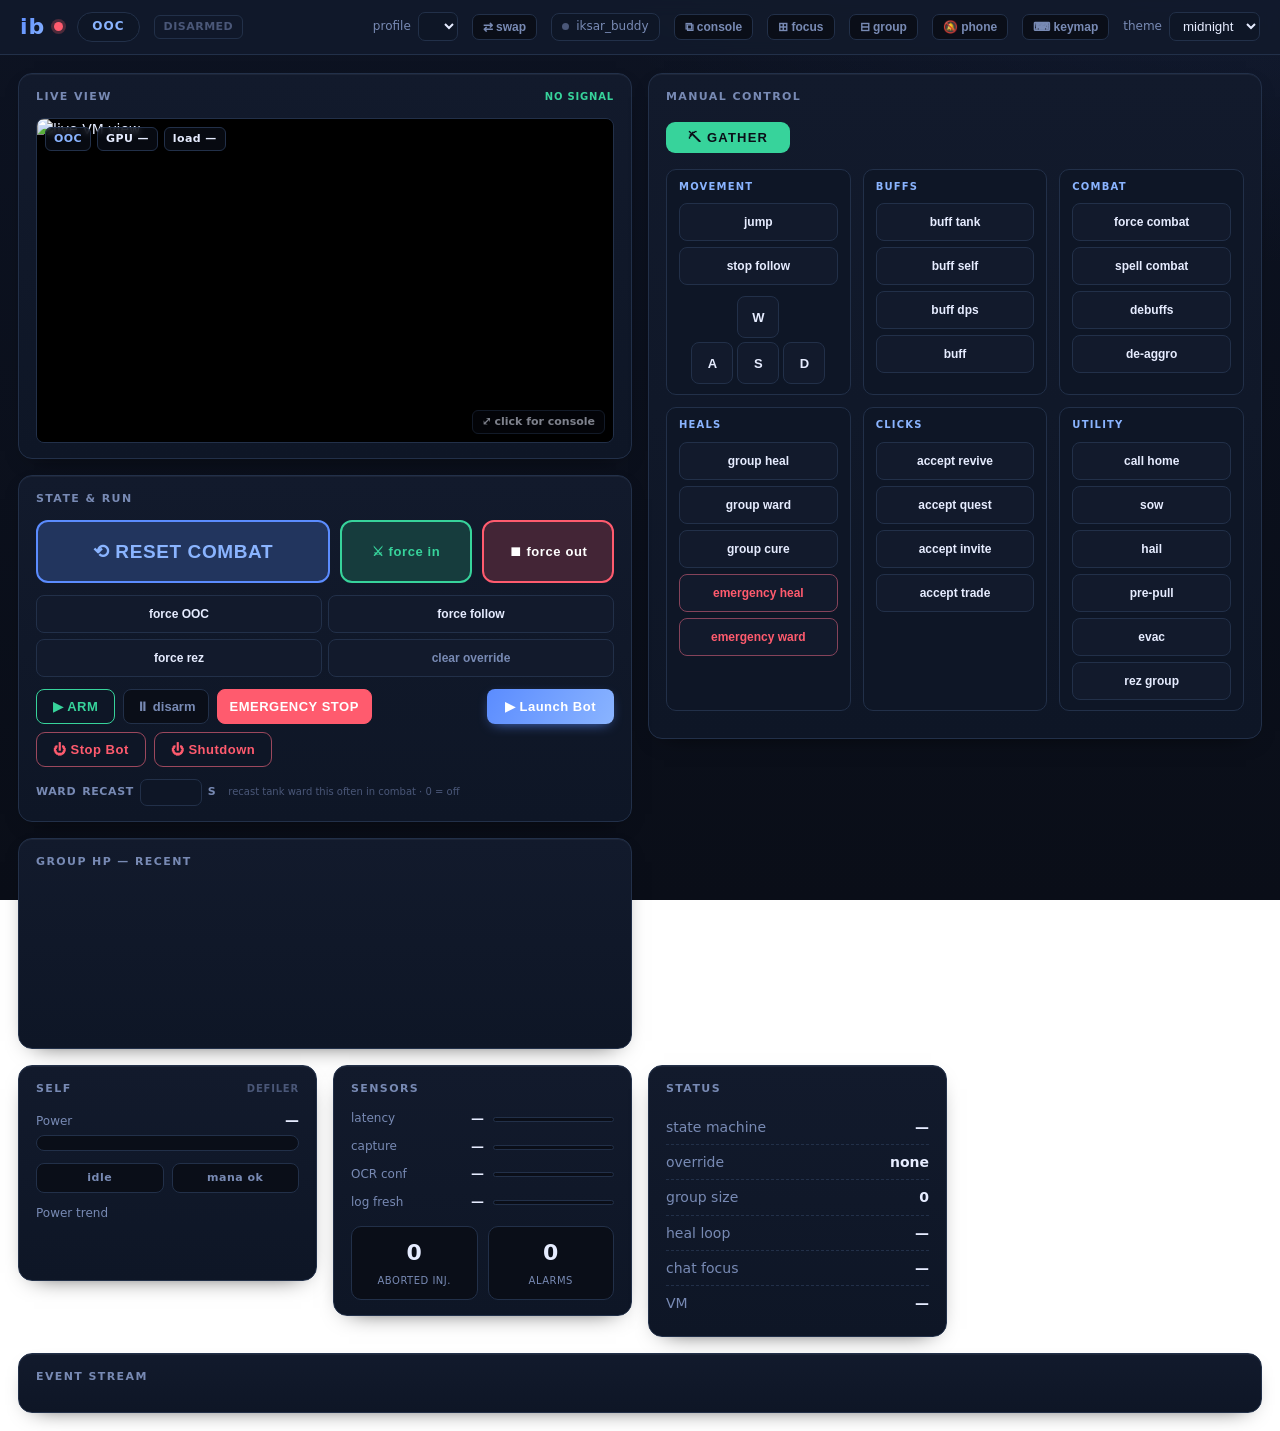
==== brain/web/static/index.html @ 48001276 "phone push via ntfy + runtime on/off toggle (all three tools) - shared/push.py: best-effort ntfy pus" ====
<!doctype html>
<html lang="en" data-theme="midnight">
<head>
  <meta charset="utf-8" />
  <meta name="viewport" content="width=device-width, initial-scale=1" />
  <title>ib</title>
  <link rel="stylesheet" href="themes.css?v=20260701n" />
</head>
<body>
  <!-- top bar -->
  <header class="bar">
    <div class="brand">
      <span class="mark">ib</span>
      <span class="dot" id="conn" title="agent link"></span>
    </div>
    <div class="state-pill" id="statePill"><span id="state">OOC</span></div>
    <div class="ovr" id="ovrPill" hidden>override: <b id="ovrName"></b></div>
    <div class="armed" id="armed">disarmed</div>
    <div class="spacer"></div>
    <label class="theme profile-sel" title="healer profile — character + keymap">
      <span>profile</span>
      <select id="profile"></select>
    </label>
    <button class="km-link" id="swapBtn" title="camp the current character out to char-select and switch to the selected profile's character in-game">⇄ swap</button>
    <div class="vm" id="vmTag" title="guest VM"><span class="vm-dot" id="vmDot"></span><span id="vmName">iksar_buddy</span></div>
    <button class="km-link" id="consoleBtn" title="connect to the VM console — web (works anywhere) or native">⧉ console</button>
    <button class="km-link" id="focusBtn" title="pop out a quick-action window">⊞ focus</button>
    <button class="km-link" id="groupBtn" title="pop out per-member group control">⊟ group</button>
    <button class="km-link" id="phoneBtn" title="phone alerts">🔕 phone</button>
    <button class="km-link" id="keymapBtn" title="edit keybind map">⌨ keymap</button>
    <label class="theme">
      <span>theme</span>
      <select id="theme">
        <option value="midnight">midnight</option>
        <option value="grafana">grafana</option>
        <option value="amber">amber</option>
        <option value="paper">paper</option>
        <option value="defiler">defiler</option>
        <option value="iksar">iksar</option>
      </select>
    </label>
  </header>

  <!-- chat-focus safety banner (§6.2) -->
  <div id="chatAlarm" class="alarm" hidden>
    <span class="alarm-icon">!</span>
    <span class="alarm-text">CHAT FOCUS UNSAFE — INJECTION BLOCKED (fail-closed)</span>
    <span class="alarm-count">aborted <b id="aborted">0</b></span>
  </div>

  <main class="grid">
    <!-- LIVE VIEW -->
    <section class="panel span-2 live-panel" style="order:1">
      <h2>Live view <span class="sub" id="liveAge">—</span></h2>
      <div class="live-wrap">
        <img id="liveFrame" class="live-frame" alt="live VM view" />
        <div class="live-overlay">
          <span class="ov-chip" id="ovState">OOC</span>
          <span class="ov-chip" id="ovGpu">GPU —</span>
          <span class="ov-chip" id="ovLoad">load —</span>
        </div>
        <span class="live-console-hint">⤢ click for console</span>
      </div>
    </section>

    <!-- STATE & RUN -->
    <section class="panel span-2 staterun-panel" style="order:3">
      <h2>State &amp; run</h2>
      <div class="combat-toggle">
        <button id="resetCombatBtn" class="big-combat reset">⟲ RESET COMBAT</button>
        <button data-ov="force_combat" class="big-combat start">⚔ force in</button>
        <button data-ov="force_ooc" class="big-combat stop">⏹ force out</button>
      </div>
      <div class="sbtns">
        <button data-ov="force_ooc">force OOC</button>
        <button data-ov="force_follow">force follow</button>
        <button data-ov="force_rez">force rez</button>
        <button data-ov="clear" class="ghost">clear override</button>
      </div>
      <div class="run-row">
        <button data-ctl="resume" class="arm" id="armBtn">▶ ARM</button>
        <button data-ctl="pause" class="ghost">⏸ disarm</button>
        <button data-ctl="estop" class="danger">EMERGENCY STOP</button>
        <button id="launchBtn" class="launch">▶ Launch Bot</button>
        <button id="stopBtn" class="stopbot">⏻ Stop Bot</button>
        <button id="shutdownBtn" class="stopbot" title="camp to desktop, then power off the VM">⏻ Shutdown</button>
      </div>
      <div class="tune-row healer-only">
        <label class="tune"><span class="maint-word">ward</span> recast
          <input type="number" id="wardHb" min="0" max="60" step="0.1" /><span>s</span></label>
        <span class="tune-hint">recast tank <span class="maint-word">ward</span> this often in combat · 0 = off</span>
      </div>

      <!-- Dirge mana-feed threshold (shown only for a support/Dirge profile) -->
      <div class="tune-row dirge-only" hidden>
        <label class="tune" title="power fraction below which pos 2/3/4 get a mana feed; 0 = off">
          mana feed &lt;<input type="number" id="tMana" min="0" max="1" step="0.05" style="width:60px" /></label>
        <span class="tune-hint">reactive mana feed on group positions 2/3/4 · 0 = off</span>
      </div>
    </section>

    <!-- RECAST BUFFS (Dirge only) — one row per periodic buff: name, interval, target,
         live countdown, and a manual cast that resets that timer. Filled by app.js. -->
    <section class="panel dirge-only recast-panel" id="recastPanel" hidden style="order:2">
      <h2>Recast buffs <span class="sub">auto-recast in combat · ▶ casts now &amp; resets</span></h2>
      <div class="recast-head">
        <span>buff</span><span>every</span><span>target</span><span>next</span><span></span>
      </div>
      <div id="recastRows"></div>
    </section>

    <!-- GROUP panel removed from the main page (cluttered) — use the ⊟ group pop-out -->

    <!-- GROUP HP HISTORY (right side, next to State & run) -->
    <section class="panel span-2 graph-panel" style="order:4">
      <h2>Group HP — recent <span class="sub" id="graphLegend"></span></h2>
      <canvas id="hpGraph" class="hp-graph" width="640" height="150"></canvas>
    </section>

    <!-- SELF -->
    <section class="panel" style="order:5">
      <h2>Self <span class="sub" id="selfClass">Defiler</span></h2>
      <div class="metric">
        <div class="metric-head"><span>Power</span><b id="powerPct">—</b></div>
        <div class="track lg"><div id="power" class="fill power"></div></div>
      </div>
      <div class="self-flags">
        <span class="flag" id="castFlag">idle</span>
        <span class="flag" id="manaFlag">mana ok</span>
      </div>
      <div class="metric">
        <div class="metric-head"><span>Power trend</span></div>
        <canvas id="powerSpark" class="spark" width="240" height="38"></canvas>
      </div>
    </section>

    <!-- SENSORS -->
    <section class="panel" style="order:6">
      <h2>Sensors</h2>
      <div class="sensors">
        <div class="sensor"><span>latency</span><b id="latency">—</b><div class="bar-mini"><i id="latBar"></i></div></div>
        <div class="sensor"><span>capture</span><b id="hz">—</b><div class="bar-mini"><i id="hzBar"></i></div></div>
        <div class="sensor"><span>OCR conf</span><b id="ocr">—</b><div class="bar-mini"><i id="ocrBar"></i></div></div>
        <div class="sensor"><span>log fresh</span><b id="logfresh">—</b><div class="bar-mini"><i id="logBar"></i></div></div>
      </div>
      <div class="sensor-counters">
        <div class="counter"><b id="abortedC">0</b><span>aborted inj.</span></div>
        <div class="counter"><b id="alarmsC">0</b><span>alarms</span></div>
      </div>
    </section>

    <!-- MANUAL CONTROL -->
    <section class="panel span-2 control-panel" style="order:2">
      <h2>Manual control</h2>

      <div class="ctl-grid" id="actionGrid"></div>

      <button data-group="gather" class="big-gather">⛏ GATHER</button>

      <div class="ctl-sections">
        <div class="ctl-sec healer-only">
          <h3>Movement</h3>
          <div class="sbtns">
            <button data-group="jump">jump</button>
            <button data-group="stop_follow">stop follow</button>
          </div>
          <div class="nudge-pad" title="tap-hold ~0.3s">
            <button data-nudge="w" class="nudge nudge-w">W</button>
            <button data-nudge="a" class="nudge nudge-a">A</button>
            <button data-nudge="s" class="nudge nudge-s">S</button>
            <button data-nudge="d" class="nudge nudge-d">D</button>
          </div>
        </div>

        <div class="ctl-sec healer-only">
          <h3>Buffs</h3>
          <div class="sbtns">
            <button data-group="buff_tank">buff tank</button>
            <button data-group="buff_self">buff self</button>
            <button data-group="buff_dps">buff dps</button>
            <button data-group="buff">buff</button>
          </div>
        </div>

        <div class="ctl-sec healer-only">
          <h3>Combat</h3>
          <div class="sbtns">
            <button data-ov="force_combat">force combat</button>
            <button data-group="spell_attack">spell combat</button>
            <button data-group="debuff">debuffs</button>
            <button data-group="deaggro">de-aggro</button>
          </div>
        </div>

        <div class="ctl-sec healer-only">
          <h3>Heals</h3>
          <div class="sbtns">
            <button data-group="group_heal">group heal</button>
            <button data-group="group_ward" data-maint="group">group ward</button>
            <button data-group="group_cure">group cure</button>
            <button data-group="emergency_heal" class="emer">emergency heal</button>
            <button data-group="emergency_ward" data-maint="emergency" class="emer">emergency ward</button>
          </div>
        </div>

        <!-- Dirge (support) sections — filled by app.js from the profile, shown only
             when the active profile has no maintenance heal (maint_role == none). -->
        <div id="dirgeSections" class="dirge-only" hidden></div>

        <div class="ctl-sec healer-only">
          <h3>Clicks</h3>
          <div class="sbtns">
            <button data-accept="revive">accept revive</button>
            <button data-accept="quest">accept quest</button>
            <button data-accept="invite">accept invite</button>
            <button data-accept="trade">accept trade</button>
          </div>
        </div>

        <div class="ctl-sec healer-only">
          <h3>Utility</h3>
          <div class="sbtns">
            <button data-group="call_home">call home</button>
            <button data-group="sow">sow</button>
            <button data-group="hail">hail</button>
            <button data-group="pre_pull">pre-pull</button>
            <button data-group="evac">evac</button>
            <button data-group="rez">rez group</button>
          </div>
        </div>
      </div>
    </section>

    <!-- STATUS -->
    <section class="panel" style="order:7">
      <h2>Status</h2>
      <div class="kv"><span>state machine</span><b id="stateK">—</b></div>
      <div class="kv"><span>override</span><b id="override">none</b></div>
      <div class="kv"><span>group size</span><b id="groupSizeK">0</b></div>
      <div class="kv"><span>heal loop</span><b id="runningK">—</b></div>
      <div class="kv"><span>chat focus</span><b id="chatK">—</b></div>
      <div class="kv"><span>VM</span><b id="vmK">—</b></div>
    </section>

    <!-- EVENT STREAM -->
    <section class="panel events-panel" style="order:9">
      <h2>Event stream</h2>
      <ul id="events" class="events"></ul>
    </section>
  </main>

  <!-- keymap editor modal: embeds keymap.html (chrome-stripped). Saving pushes fresh
       profile state over the websocket, so buff names on the main UI update live. -->
  <div id="keymapModal" class="cm-overlay" hidden>
    <div class="cm-box km-modal-box">
      <div class="cm-head"><b>⌨ Keymap <span class="sub" id="kmModalProfile"></span></b>
        <button class="cm-x" id="kmClose">✕</button></div>
      <iframe id="kmFrame" class="km-frame" title="keymap editor"></iframe>
    </div>
  </div>

  <!-- console connect modal: web (one click) + native (copy the tunnel command) -->
  <div id="consoleModal" class="cm-overlay" hidden>
    <div class="cm-box">
      <div class="cm-head"><b id="cmTitle">Connect to console</b><button class="cm-x" id="cmClose">✕</button></div>
      <p class="cm-sub">Two ways to view this VM — both LAN-only (home network).</p>

      <div class="cm-opt">
        <div class="cm-opt-h">▣ In-browser (no install)</div>
        <button class="cm-btn primary" id="cmWeb">Open web console</button>
        <p class="cm-note">Opens a SPICE view in a new tab. Easiest from any computer.</p>
      </div>

      <div class="cm-opt">
        <div class="cm-opt-h">⧉ Native viewer (smoother — LAN)</div>
        <button class="cm-btn" id="cmNative">Open native viewer</button>
        <p class="cm-note">One click if you ran <code>ib-console-install.sh</code> on this machine. Otherwise paste this where you are (needs <code>virt-viewer</code> + SSH to the server):</p>
        <div class="cm-cmd"><code id="cmCmd"></code><button class="cm-btn" id="cmCopy">Copy</button></div>
      </div>
    </div>
  </div>

  <script src="toast.js?v=20260701b"></script>
  <script src="app.js?v=20260701p"></script>
</body>
</html>
---- brain/web/static/themes.css ----
/* ib dashboard — layout + themes (PROJECT.md §7). Themes are CSS-var palettes;
   the chosen one is persisted in localStorage. */

:root[data-theme="midnight"] {
  --bg:#0a0e18; --bg2:#0d1322; --panel:#121a2c; --panel2:#0e1626; --line:#223049;
  --fg:#e6ecff; --muted:#788ab4; --faint:#4a5778;
  --accent:#5b8cff; --accent2:#8ab4ff; --good:#37d39b; --warn:#ffb454; --bad:#ff5b6e;
  --ward:#5fd0ff; --crit:#ff7a59; --grid:rgba(255,255,255,.04);
}
:root[data-theme="grafana"] {
  --bg:#0c0d10; --bg2:#111217; --panel:#181b1f; --panel2:#13161a; --line:#2c3235;
  --fg:#d8d9da; --muted:#8e9097; --faint:#5a5d63;
  --accent:#ff7900; --accent2:#ff9e40; --good:#73bf69; --warn:#f2cc0c; --bad:#f2495c;
  --ward:#5794f2; --crit:#ff780a; --grid:rgba(255,255,255,.05);
}
:root[data-theme="amber"] {
  --bg:#140d04; --bg2:#1a1206; --panel:#241a0b; --panel2:#1d1408; --line:#3d2e12;
  --fg:#ffe2b3; --muted:#b08a52; --faint:#6f5630;
  --accent:#ffae3b; --accent2:#ffc869; --good:#a7d64b; --warn:#ffd24a; --bad:#ff6a4a;
  --ward:#ffcf8a; --crit:#ff7a2a; --grid:rgba(255,200,120,.05);
}
:root[data-theme="paper"] {
  --bg:#e8ecf3; --bg2:#eef1f6; --panel:#ffffff; --panel2:#f4f6fb; --line:#d2d8e4;
  --fg:#1b2333; --muted:#5f6b85; --faint:#9aa4bd;
  --accent:#2f6bff; --accent2:#5b8cff; --good:#10996f; --warn:#c98a00; --bad:#d6334a;
  --ward:#2f8fd6; --crit:#e0552f; --grid:rgba(0,0,0,.04);
}
:root[data-theme="defiler"] {
  --bg:#08060f; --bg2:#0c0a14; --panel:#16122a; --panel2:#100d20; --line:#2a2347;
  --fg:#e9e1ff; --muted:#9a8cc7; --faint:#5f5388;
  --accent:#a06bff; --accent2:#c39bff; --good:#52d6a8; --warn:#e0b34a; --bad:#ff5c8a;
  --ward:#9d7bff; --crit:#ff6aa0; --grid:rgba(180,140,255,.05);
}
:root[data-theme="iksar"] {
  --bg:#070d0a; --bg2:#0a120d; --panel:#0f1c15; --panel2:#0b160f; --line:#1d3527;
  --fg:#d8f3df; --muted:#6fa585; --faint:#3f6b51;
  --accent:#3fd98a; --accent2:#7bf0b3; --good:#5fe0a0; --warn:#e6c14a; --bad:#ff6b5c;
  --ward:#4fd6c4; --crit:#ff8a3d; --grid:rgba(110,200,150,.05);
}

* { box-sizing:border-box; }
html,body { height:100%; }
body {
  margin:0; color:var(--fg);
  font:14px/1.45 ui-sans-serif,system-ui,"Segoe UI",Roboto,Helvetica,Arial,sans-serif;
  background:
    radial-gradient(1200px 600px at 100% -10%, color-mix(in srgb,var(--accent) 8%, transparent), transparent 60%),
    linear-gradient(var(--bg2), var(--bg));
  background-attachment:fixed;
}

/* ---- top bar ---- */
.bar {
  display:flex; align-items:center; gap:14px; padding:11px 20px;
  background:color-mix(in srgb,var(--panel) 85%, transparent);
  border-bottom:1px solid var(--line); position:sticky; top:0; z-index:10;
  backdrop-filter:blur(8px);
}
.brand { display:flex; align-items:center; gap:9px; }
.brand .mark {
  font-weight:900; font-size:22px; letter-spacing:1px;
  background:linear-gradient(120deg,var(--accent),var(--accent2));
  -webkit-background-clip:text; background-clip:text; -webkit-text-fill-color:transparent;
}
.dot { width:9px; height:9px; border-radius:50%; background:var(--bad);
  box-shadow:0 0 0 3px color-mix(in srgb,var(--bad) 25%,transparent); transition:.3s; }
.dot.on { background:var(--good); box-shadow:0 0 0 3px color-mix(in srgb,var(--good) 25%,transparent); }

.state-pill {
  font-weight:800; font-size:12px; letter-spacing:1px; padding:5px 14px; border-radius:999px;
  background:var(--panel2); border:1px solid var(--line); color:var(--accent2);
  text-transform:uppercase;
}
.state-pill.combat { color:var(--bad); border-color:color-mix(in srgb,var(--bad) 50%,var(--line)); }
.state-pill.rez, .state-pill.wipe { color:var(--warn); border-color:color-mix(in srgb,var(--warn) 50%,var(--line)); }
.ovr { font-size:12px; color:var(--warn); }
.armed { font-size:11px; font-weight:700; letter-spacing:.5px; text-transform:uppercase;
  color:var(--faint); padding:3px 9px; border:1px solid var(--line); border-radius:6px; }
.armed.on { color:var(--good); border-color:color-mix(in srgb,var(--good) 40%,var(--line)); }
.spacer { flex:1; }
.vm { display:flex; align-items:center; gap:7px; font-size:12px; color:var(--muted);
  padding:4px 10px; border:1px solid var(--line); border-radius:8px; background:var(--panel2); }
.vm-dot { width:7px; height:7px; border-radius:50%; background:var(--faint); }
.vm-dot.on { background:var(--good); box-shadow:0 0 6px var(--good); }
.theme { display:flex; align-items:center; gap:7px; color:var(--muted); font-size:12px; }
.theme select { background:var(--panel2); color:var(--fg); border:1px solid var(--line);
  border-radius:7px; padding:5px 9px; cursor:pointer; }

/* ---- chat alarm ---- */
.alarm {
  display:flex; align-items:center; gap:14px; justify-content:center;
  padding:13px 18px; font-weight:800; letter-spacing:.6px;
  color:#fff; background:linear-gradient(90deg,var(--bad),color-mix(in srgb,var(--bad) 70%,#000));
  border-bottom:2px solid color-mix(in srgb,var(--bad) 60%,#000);
  animation:alarmPulse 1s ease-in-out infinite;
}
.alarm[hidden] { display:none; }
/* the [hidden] attribute must win over element display rules (.tune-row/.panel use
   flex/grid, which otherwise override it) — so JS el.hidden=true actually hides. */
[hidden] { display:none !important; }
.alarm-icon { width:24px; height:24px; border-radius:50%; background:#fff; color:var(--bad);
  display:grid; place-items:center; font-weight:900; }
.alarm-count { font-weight:600; opacity:.9; }
@keyframes alarmPulse { 0%,100%{ filter:brightness(1); } 50%{ filter:brightness(1.25); } }

/* ---- grid ---- */
.grid {
  display:grid; grid-template-columns:repeat(4,1fr); gap:16px;
  grid-auto-flow:row dense; align-items:start;
  padding:18px; max-width:1360px; margin:0 auto;
}
.span-2 { grid-column:span 2; }
/* manual control sits to the right of the console and runs tall, so the short
   left-column panels (group, graph, self...) stack UNDER the console instead of
   leaving dead space. */
.control-panel { grid-row:span 3; }
.panel {
  background:linear-gradient(var(--panel),var(--panel2));
  border:1px solid var(--line); border-radius:14px; padding:15px 17px;
  box-shadow:0 1px 0 color-mix(in srgb,var(--fg) 5%,transparent) inset, 0 8px 24px -16px #000;
}
.panel h2 { margin:0 0 13px; font-size:11px; text-transform:uppercase; letter-spacing:1.4px;
  color:var(--muted); display:flex; align-items:baseline; gap:8px; }
.panel h2 .sub { color:var(--faint); font-size:10px; letter-spacing:.8px; margin-left:auto; }

/* ---- group members ---- */
.members { display:flex; flex-direction:column; gap:9px; }
.member {
  display:grid; grid-template-columns:130px 1fr auto; align-items:center; gap:12px;
  padding:8px 10px; border-radius:10px; background:var(--panel2); border:1px solid transparent;
  transition:border-color .2s, opacity .2s;
}
.member.critical { border-color:color-mix(in srgb,var(--crit) 60%,transparent);
  box-shadow:0 0 0 1px color-mix(in srgb,var(--crit) 30%,transparent); }
.member.dead { opacity:.5; filter:grayscale(.6); }
.member.absent { opacity:.3; }
.member .id { min-width:0; }
.member .nm { font-weight:700; font-size:13px; white-space:nowrap; overflow:hidden; text-overflow:ellipsis; }
.member .rl { font-size:10px; color:var(--muted); letter-spacing:.6px; text-transform:uppercase; }
.member.dead .rl::after { content:" · DEAD"; color:var(--bad); }
.member.absent .rl::after { content:" · ABSENT"; color:var(--faint); }

.barwrap { display:flex; flex-direction:column; gap:4px; }
.hp { position:relative; height:15px; border-radius:8px; background:var(--bg);
  border:1px solid var(--line); overflow:hidden; }
.hp .crit-band { position:absolute; inset:0 75% 0 0; background:color-mix(in srgb,var(--crit) 18%,transparent); }
.hp .fill { position:relative; height:100%; width:100%;
  background:linear-gradient(90deg,var(--good),color-mix(in srgb,var(--good) 70%,var(--accent2)));
  transition:width .25s ease, background .25s; }
.hp.crit .fill { background:linear-gradient(90deg,var(--crit),var(--bad)); }
.hp .hp-txt { position:absolute; right:6px; top:50%; transform:translateY(-50%);
  font-size:10px; font-weight:700; font-variant-numeric:tabular-nums;
  color:var(--fg); text-shadow:0 1px 2px #000a; }

.ward-row { display:flex; align-items:center; gap:6px; }
/* scoped to .ward-row so the member-panel ward INDICATOR styling doesn't bleed
   into the manual-control ward BUTTON (.act.ward), which broke its render. */
.ward-row .ward { flex:1; height:5px; border-radius:3px; background:var(--bg); border:1px solid var(--line); overflow:hidden; }
.ward-row .ward i { display:block; height:100%; width:0; background:var(--ward); transition:width .25s; }
.ward-row .ward.up i { width:100%; }
.ward-lbl { font-size:9px; letter-spacing:.5px; color:var(--faint); text-transform:uppercase; min-width:30px; }
.ward-row .ward.up ~ .ward-lbl { color:var(--ward); }

.dets { display:flex; gap:4px; }
.det { width:24px; height:22px; border-radius:6px; display:grid; place-items:center;
  font-size:9px; font-weight:800; letter-spacing:.3px; text-transform:uppercase;
  background:var(--bg); border:1px solid var(--line); color:var(--faint); transition:.18s; }
.det.on { color:#fff; transform:translateY(-1px); }
.det.on[data-d="noxious"]  { background:#3fae5e; border-color:#3fae5e; }
.det.on[data-d="elemental"]{ background:#3f7fd9; border-color:#3f7fd9; }
.det.on[data-d="trauma"]   { background:#c94a4a; border-color:#c94a4a; }
.det.on[data-d="arcane"]   { background:#a060d9; border-color:#a060d9; }
.det.on[data-d="curse"]    { background:#caa030; border-color:#caa030; color:#1a1305; }

/* ---- self ---- */
.metric + .metric { margin-top:12px; }
.metric-head { display:flex; justify-content:space-between; align-items:baseline; margin-bottom:5px; }
.metric-head span { color:var(--muted); font-size:12px; }
.metric-head b { font-variant-numeric:tabular-nums; }
.track { height:11px; background:var(--bg); border-radius:6px; overflow:hidden; border:1px solid var(--line); }
.track.lg { height:16px; border-radius:8px; }
.fill { height:100%; width:0; transition:width .25s; }
.fill.power { background:linear-gradient(90deg,var(--accent),var(--accent2)); }
.fill.power.gated { background:linear-gradient(90deg,var(--bad),var(--warn)); }
.self-flags { display:flex; gap:8px; margin:12px 0; }
.flag { flex:1; text-align:center; font-size:11px; font-weight:700; letter-spacing:.5px;
  padding:6px; border-radius:8px; background:var(--bg); border:1px solid var(--line); color:var(--muted); }
.flag.casting { color:var(--accent2); border-color:color-mix(in srgb,var(--accent) 50%,var(--line));
  box-shadow:0 0 0 1px color-mix(in srgb,var(--accent) 25%,transparent); }
.flag.gated { color:var(--bad); border-color:color-mix(in srgb,var(--bad) 50%,var(--line)); }
.spark { width:100%; height:38px; display:block; }

/* ---- sensors ---- */
.sensors { display:flex; flex-direction:column; gap:9px; }
.sensor { display:grid; grid-template-columns:70px auto 1fr; align-items:center; gap:9px; }
.sensor span { color:var(--muted); font-size:12px; }
.sensor b { font-variant-numeric:tabular-nums; font-size:13px; text-align:right; min-width:54px; }
.bar-mini { height:5px; background:var(--bg); border-radius:3px; overflow:hidden; border:1px solid var(--line); }
.bar-mini i { display:block; height:100%; width:0; background:var(--accent); transition:width .3s, background .3s; }
.bar-mini i.warn { background:var(--warn); }
.bar-mini i.bad { background:var(--bad); }
.sensor-counters { display:flex; gap:10px; margin-top:14px; }
.counter { flex:1; text-align:center; padding:10px; border-radius:10px; background:var(--bg); border:1px solid var(--line); }
.counter b { display:block; font-size:22px; font-weight:800; font-variant-numeric:tabular-nums; }
.counter span { font-size:10px; color:var(--muted); letter-spacing:.5px; text-transform:uppercase; }
.counter.hot b { color:var(--bad); }

/* ---- manual control ---- */
.ctl-grid { display:grid; gap:7px; }
.ctl-row { display:grid; grid-template-columns:120px repeat(8,1fr); gap:6px; align-items:center; }
.ctl-row.head { color:var(--faint); font-size:10px; text-transform:uppercase; letter-spacing:.6px; }
.ctl-row .who { font-size:12px; font-weight:700; white-space:nowrap; overflow:hidden; text-overflow:ellipsis; }
.ctl-row .who small { display:block; font-weight:500; font-size:9px; color:var(--muted); text-transform:uppercase; }
.act {
  font:600 11px/1 ui-sans-serif,system-ui,sans-serif; padding:7px 4px; border-radius:7px; cursor:pointer;
  background:var(--bg); color:var(--fg); border:1px solid var(--line); transition:.12s; white-space:nowrap;
}
.act:hover { border-color:var(--accent); color:var(--accent2); }
.act:active { transform:translateY(1px); }
.act.heal { border-left:3px solid var(--good); }
.act.ward { border-left:3px solid var(--ward); }
.act.cure { border-left:3px solid var(--accent); }
.act.cure[data-c="noxious"]  { border-left-color:#3fae5e; }
.act.cure[data-c="elemental"]{ border-left-color:#3f7fd9; }
.act.cure[data-c="trauma"]   { border-left-color:#c94a4a; }
.act.cure[data-c="arcane"]   { border-left-color:#a060d9; }
.act.cure[data-c="curse"]    { border-left-color:#caa030; }
.group-row, .util-row, .state-row, .run-row { display:flex; flex-wrap:wrap; gap:8px; margin-top:12px; }
.combat-toggle { display:flex; gap:10px; margin-bottom:12px; }
.big-combat { flex:1; padding:18px 10px; border-radius:12px; font-weight:900; font-size:17px;
  letter-spacing:.6px; cursor:pointer; border:2px solid var(--line); background:var(--panel2);
  color:var(--fg); transition:filter .1s, transform .06s; }
.big-combat:hover { filter:brightness(1.12); }
.big-combat:active { transform:translateY(2px); }
.big-combat.reset { flex:2; background:color-mix(in srgb,var(--accent) 26%,var(--panel2)); border-color:var(--accent); color:var(--accent2); font-size:19px; }
.big-combat.start { flex:.8; background:color-mix(in srgb,var(--good) 20%,var(--panel2)); border-color:var(--good); color:var(--good); font-size:13px; }
.big-combat.stop { flex:.8; background:color-mix(in srgb,var(--bad) 22%,var(--panel2)); border-color:var(--bad); color:#fff; font-size:13px; }
.big-combat.auto { flex:.7; color:var(--muted); font-size:13px; }
.tune-row { display:flex; align-items:center; gap:12px; margin-top:12px; flex-wrap:wrap; }
.tune { display:flex; align-items:center; gap:6px; font-size:11px; text-transform:uppercase;
  letter-spacing:.6px; color:var(--muted); font-weight:700; }
.tune input { width:62px; background:var(--panel2); color:var(--fg); border:1px solid var(--line);
  border-radius:7px; padding:5px 7px; font-size:13px; text-align:right; }
.tune input:focus { outline:none; border-color:var(--accent); }
.tune-hint { font-size:10px; color:var(--faint); }
.act.group { flex:1; padding:9px; background:var(--panel2); }
.act.emer { flex:1; padding:9px; background:color-mix(in srgb,var(--bad) 14%,var(--bg));
  border-color:color-mix(in srgb,var(--bad) 40%,var(--line)); color:var(--bad); font-weight:800; }
.act.emer:hover { background:color-mix(in srgb,var(--bad) 22%,var(--bg)); }
.sep { height:1px; background:var(--line); margin:14px 0; }
button { background:var(--bg); color:var(--fg); border:1px solid var(--line); border-radius:8px;
  padding:8px 12px; font-weight:600; font-size:13px; cursor:pointer; transition:.12s; }
button:hover { border-color:var(--accent); }
button:active { transform:translateY(1px); }
button.util { background:var(--panel2); font-size:12px; padding:7px 12px; }
button.ghost { color:var(--muted); }
button.danger { background:var(--bad); border-color:var(--bad); color:#fff; font-weight:800; letter-spacing:.5px; }
button.danger:hover { filter:brightness(1.1); border-color:var(--bad); }
button.launch { margin-left:auto; background:linear-gradient(120deg,var(--accent),var(--accent2));
  border:none; color:#fff; font-weight:800; letter-spacing:.5px; padding:8px 18px;
  box-shadow:0 4px 14px -6px var(--accent); }
button.launch:hover { filter:brightness(1.08); }

/* ---- status ---- */
.kv { display:flex; justify-content:space-between; gap:10px; padding:7px 0; border-bottom:1px dashed var(--line); }
.kv:last-child { border-bottom:none; }
.kv span { color:var(--muted); }
.kv b { font-weight:700; }
.kv b.good { color:var(--good); } .kv b.bad { color:var(--bad); } .kv b.warn { color:var(--warn); }

/* ---- events ---- */
.events-panel { grid-column:1 / -1; }
.events { list-style:none; margin:0; padding:0; max-height:280px; overflow:auto;
  font-variant-numeric:tabular-nums; display:flex; flex-direction:column; gap:1px; }
.events li { display:grid; grid-template-columns:84px 84px 1fr; gap:12px; align-items:center;
  padding:5px 8px; border-radius:6px; font-size:13px; }
.events li:nth-child(odd) { background:color-mix(in srgb,var(--fg) 2.5%,transparent); }
.events li.fresh { background:color-mix(in srgb,var(--accent) 14%,transparent);
  box-shadow:inset 2px 0 0 var(--accent); }
.events .t { color:var(--faint); font-size:12px; }
.events .k { font-weight:700; font-size:11px; text-transform:uppercase; letter-spacing:.5px; color:var(--muted); }
.events .k[data-k="cast"], .events .k[data-k="ward"] { color:var(--ward); }
.events .k[data-k="cure"] { color:var(--good); }
.events .k[data-k="manual"] { color:var(--accent2); }
.events .k[data-k="control"], .events .k[data-k="config"] { color:var(--accent); }
.events .k[data-k="alarm"], .events .k[data-k="death"] { color:var(--bad); }
.events .k[data-k="detriment"] { color:var(--warn); }
.events .k[data-k="rez"] { color:var(--accent2); }

@media (max-width:1080px){ .grid{ grid-template-columns:1fr 1fr; } .span-2{ grid-column:1 / -1; } }
@media (max-width:680px){ .grid{ grid-template-columns:1fr; } .ctl-row{ grid-template-columns:100px repeat(8,1fr); } }

/* arm button + per-member rez */
.act.rez { border-left:3px solid var(--bad); }

/* Dirge recast-buffs panel: one row per periodic buff */
.recast-head, .recast-row { display:grid; grid-template-columns:1.5fr 74px 52px 46px 40px;
  gap:8px; align-items:center; }
.recast-head { color:var(--faint); font-size:10px; text-transform:uppercase; letter-spacing:.6px;
  padding:2px 2px 6px; border-bottom:1px solid var(--line); margin-bottom:4px; }
.recast-row { padding:5px 2px; border-bottom:1px solid color-mix(in srgb,var(--line) 45%,transparent); }
.recast-row .rc-name { font-weight:700; font-size:13px; white-space:nowrap; overflow:hidden; text-overflow:ellipsis; }
.recast-row.unset .rc-name { opacity:.45; font-style:italic; }
.rc-cell { display:flex; align-items:center; gap:2px; }
.rc-int, .rc-tgt { width:100%; background:var(--panel2); border:1px solid var(--line); color:var(--fg);
  border-radius:6px; padding:5px 6px; font-size:12px; }
.rc-int:focus, .rc-tgt:focus { outline:none; border-color:var(--accent); }
.rc-count { font-variant-numeric:tabular-nums; font-weight:700; font-size:13px; text-align:right; color:var(--accent2,#7aa2ff); }
.rc-exec { background:color-mix(in srgb,var(--good) 22%,var(--panel2)); border:1px solid color-mix(in srgb,var(--good) 55%,var(--line));
  color:var(--fg); border-radius:7px; padding:6px 0; cursor:pointer; font-weight:800; }
.rc-exec:hover { filter:brightness(1.15); }
.rc-exec:active { transform:translateY(1px); }

/* Dirge (support) layout: buff buttons + unmapped-role hint */
.act.buff { border-left:3px solid var(--accent2, #7aa2ff); }
#dirgeSections .sbtns button.unset, .act.unset { opacity:.42; font-style:italic; }
.ctl-row .muted, .muted { color:var(--muted); font-style:italic; font-size:10px; }
.arm { background:var(--panel2); border:1px solid var(--good); color:var(--good);
  border-radius:8px; padding:9px 16px; font-weight:700; cursor:pointer; letter-spacing:.5px; }
.arm:hover { background:color-mix(in srgb, var(--good) 14%, var(--panel2)); }
.arm.on { background:var(--good); color:var(--bg); border-color:var(--good); }

/* ---- live VM view panel -------------------------------------------------- */
.live-wrap { position:relative; width:100%; aspect-ratio:16/9; border-radius:8px;
  overflow:hidden; background:var(--panel2); border:1px solid var(--line); }
.live-frame { width:100%; height:100%; object-fit:contain; display:block;
  image-rendering:auto; background:#000; }
.live-overlay { position:absolute; top:8px; left:8px; display:flex; gap:6px;
  flex-wrap:wrap; pointer-events:none; }
.ov-chip { font-size:11px; font-weight:600; letter-spacing:.4px; padding:3px 8px;
  border-radius:6px; color:var(--fg); background:color-mix(in srgb, var(--bg) 72%, transparent);
  border:1px solid var(--line); backdrop-filter:blur(3px); }
#ovState { color:var(--accent2); }
.live-panel h2 .sub { color:var(--good); }
.hp-graph { width:100%; height:150px; display:block; }
.graph-panel h2 .sub span { font-weight:600; margin-right:2px; }

/* powered-off placeholder (VM shut down) — replaces the stale last frame */
.live-wrap.powered-off::after { content:"⏻ POWERED OFF"; position:absolute; inset:0;
  display:grid; place-items:center; font-size:15px; font-weight:800; letter-spacing:1.5px;
  color:var(--bad); background:#000; z-index:2; }
.live-wrap.powered-off .live-console-hint, .live-wrap.powered-off .live-overlay { display:none; }

/* clickable live view -> SPICE console */
.live-frame { cursor:pointer; }
.live-wrap:hover .live-console-hint { opacity:1; }

/* console connect modal (web console + copy-paste tunnel command) */
.cm-overlay { position:fixed; inset:0; background:#000a; display:grid; place-items:center; z-index:50; }
.cm-overlay[hidden] { display:none; }
.cm-box { background:var(--panel); border:1px solid var(--line); border-radius:12px; padding:18px 20px;
  width:min(560px,92vw); box-shadow:0 12px 40px #000a; }
/* keymap editor modal: big box holding the chrome-stripped keymap page in an iframe */
.km-modal-box { width:min(980px,94vw); height:88vh; padding:12px 16px; display:flex; flex-direction:column; }
.km-frame { flex:1; width:100%; border:none; border-radius:8px; background:var(--bg); margin-top:6px; }
.cm-head { display:flex; align-items:center; gap:10px; margin-bottom:4px; }
.cm-head b { font-size:16px; flex:1; }
.cm-x { background:none; border:none; color:var(--muted); cursor:pointer; font-size:16px; }
.cm-x:hover { color:var(--fg); }
.cm-sub { color:var(--muted); font-size:12px; margin:0 0 14px; }
.cm-opt { border:1px solid var(--line); border-radius:9px; padding:12px; margin-bottom:10px; background:var(--panel2); }
.cm-opt-h { font-weight:700; font-size:13px; margin-bottom:8px; }
.cm-note { color:var(--muted); font-size:11px; margin:6px 0 0; }
.cm-note code, .cm-cmd code { background:var(--bg); padding:1px 5px; border-radius:4px; }
.cm-btn { background:var(--panel); color:var(--fg); border:1px solid var(--line); border-radius:7px;
  padding:7px 12px; font-size:12px; cursor:pointer; }
.cm-btn:hover { border-color:var(--accent); }
.cm-btn.primary { background:linear-gradient(120deg,var(--accent),var(--accent2)); color:#fff; border:none; }
.cm-cmd { display:flex; gap:8px; align-items:stretch; margin-top:8px; }
.cm-cmd code { flex:1; padding:8px 10px; font:11px ui-monospace,monospace; color:var(--fg);
  border:1px solid var(--line); border-radius:7px; white-space:pre-wrap; word-break:break-all; user-select:all; }
.live-console-hint { position:absolute; bottom:8px; right:8px; pointer-events:none;
  font-size:11px; font-weight:600; padding:3px 9px; border-radius:6px; opacity:.55;
  color:var(--fg); background:color-mix(in srgb, var(--bg) 70%, transparent);
  border:1px solid var(--line); transition:opacity .15s; }

/* ---- keymap editor page -------------------------------------------------- */
.km-link { color:var(--muted); text-decoration:none; font-size:12px; padding:5px 10px;
  border:1px solid var(--line); border-radius:7px; transition:.15s; }
.km-link:hover { color:var(--fg); border-color:var(--accent); }
.km-link.native-console { color:var(--accent2); border-color:color-mix(in srgb,var(--accent) 50%,var(--line));
  background:color-mix(in srgb,var(--accent) 14%,transparent); font-weight:700; }
.km-title { color:var(--muted); font-size:13px; letter-spacing:1px; margin-left:8px; }
.km-back { color:var(--accent2); text-decoration:none; font-size:13px; margin-left:14px; }
.km-back:hover { text-decoration:underline; }
.km-main { max-width:1100px; margin:18px auto; padding:0 18px; display:flex;
  flex-direction:column; gap:16px; }
.km-hint { color:var(--muted); font-size:12px; margin:0 0 12px; line-height:1.5; }
.km-hint code { background:var(--panel2); border:1px solid var(--line); border-radius:4px;
  padding:1px 5px; color:var(--accent2); font-size:11px; }
.km-table { display:flex; flex-direction:column; }
.km-row { display:grid; grid-template-columns:170px 1fr 150px 110px; gap:12px;
  align-items:center; padding:7px 8px; border-bottom:1px solid var(--grid); }
.km-row.km-head { color:var(--faint); font-size:10px; text-transform:uppercase;
  letter-spacing:1.2px; border-bottom:1px solid var(--line); }
.km-role { font-weight:600; font-size:13px; color:var(--fg); }
.km-tag { font-size:9px; color:var(--faint); margin-left:6px; text-transform:uppercase; }
.km-desc { color:var(--muted); font-size:12px; }
.km-key, .km-tk, .km-name { background:var(--panel2); border:1px solid var(--line); color:var(--fg);
  border-radius:6px; padding:6px 9px; font-family:ui-monospace,monospace; font-size:13px; width:100%; }
.km-name-in { background:var(--panel2); border:1px dashed color-mix(in srgb,var(--accent2,#7aa2ff) 55%,var(--line));
  color:var(--fg); border-radius:6px; padding:5px 9px; font-size:12px; width:100%; }
.km-key:focus, .km-tk:focus, .km-name:focus, .km-name-in:focus { outline:none; border-color:var(--accent); }
.km-row.unmapped .km-key { border-color:var(--warn); background:color-mix(in srgb,var(--warn) 12%,var(--panel2)); }
.km-mode { background:var(--panel2); border:1px solid var(--line); color:var(--fg);
  border-radius:6px; padding:6px; font-size:12px; }
.km-mode-cell { color:var(--faint); text-align:center; }
.km-targets { display:flex; flex-direction:column; gap:8px; }
.km-target { display:grid; grid-template-columns:130px 1fr 130px; align-items:center; gap:10px; }
.km-target span { color:var(--muted); font-size:12px; }
.km-target.km-thead span { color:var(--faint); font-size:10.5px; text-transform:uppercase; letter-spacing:.5px; }
.km-tank { margin-top:14px; }
.km-tank label { color:var(--muted); font-size:12px; display:flex; align-items:center; gap:8px; }
.km-tank input { width:64px; background:var(--panel2); border:1px solid var(--line);
  color:var(--fg); border-radius:6px; padding:6px; }
.km-actions { display:flex; align-items:center; gap:12px; padding:4px 8px 30px; }
.km-status { font-size:12px; }
.km-status.good { color:var(--good); }
.km-status.bad { color:var(--bad); }

/* member role selector + rez-sick badge */
.rl-sel { background:var(--panel2); border:1px solid var(--line); color:var(--muted);
  border-radius:5px; padding:2px 6px; font-size:10px; text-transform:uppercase;
  letter-spacing:.6px; cursor:pointer; max-width:84px; }
.rl-sel:hover { color:var(--fg); border-color:var(--accent); }
.member .id { display:flex; flex-direction:column; align-items:flex-start; gap:4px; }
.mfollow { background:var(--panel2); border:1px solid var(--line); color:var(--muted);
  border-radius:5px; padding:2px 8px; font-size:10px; text-transform:uppercase;
  letter-spacing:.6px; cursor:pointer; }
.mfollow:hover { color:var(--accent2); border-color:var(--accent); filter:brightness(1.08); }
.mfollow:active { transform:translateY(1px); }
.rez-badge { display:none; font-size:9px; font-weight:700; text-transform:uppercase;
  letter-spacing:.5px; color:var(--bg); background:var(--warn); border-radius:4px;
  padding:2px 6px; }
.member.rezsick .rez-badge { display:inline-block; }
.member.rezsick .dets .det.on { opacity:.35; }   /* dim the (uncurable) rez detriment */

/* big easy-click gather button */
.big-gather { display:inline-block; padding:8px 22px; margin:4px 0; border-radius:9px;
  font-size:13px; font-weight:800; letter-spacing:1.2px; cursor:pointer;
  color:var(--bg); background:var(--good); border:none; transition:.12s; }
.big-gather:hover { filter:brightness(1.08); }
.big-gather:active { transform:translateY(1px); }

/* ===== focus pop-out window ============================================== */
.focus-body { margin:0; padding:0; min-height:100vh;
  background:linear-gradient(var(--bg2),var(--bg)); color:var(--fg);
  font:13px/1.4 ui-sans-serif,system-ui,"Segoe UI",Roboto,sans-serif; user-select:none; }
.focus-bar { display:flex; align-items:center; gap:10px; padding:8px 12px;
  background:color-mix(in srgb,var(--panel) 90%,transparent); border-bottom:1px solid var(--line);
  position:sticky; top:0; backdrop-filter:blur(6px); z-index:5; }
.focus-brand { font-weight:800; letter-spacing:1px;
  background:linear-gradient(120deg,var(--accent),var(--accent2));
  -webkit-background-clip:text; background-clip:text; -webkit-text-fill-color:transparent; }
.focus-dots { display:flex; gap:6px; }
.fdot { font-size:9px; font-weight:800; letter-spacing:.6px; text-transform:uppercase;
  padding:3px 7px; border-radius:6px; color:var(--faint); background:var(--panel2);
  border:1px solid var(--line); }
.fdot.ok { color:var(--bg); background:var(--good); border-color:var(--good); }
.fdot.bad { color:#fff; background:var(--bad); border-color:var(--bad); animation:alarmPulse 1s infinite; }
.fdot.combat { color:#fff; background:var(--crit); border-color:var(--crit); }
.fdot-btn { cursor:pointer; font:inherit; line-height:1; }
.fdot-btn:hover { filter:brightness(1.15); border-color:var(--accent); }
#fArm:not(.ok) { color:#fff; background:color-mix(in srgb,var(--bad) 65%,#000); border-color:var(--bad); }
.focus-spacer { flex:1; }
.focus-edit { background:var(--panel2); color:var(--muted); border:1px solid var(--line);
  border-radius:7px; padding:5px 10px; cursor:pointer; font-size:14px; }
.focus-edit:hover { color:var(--fg); border-color:var(--accent); }
.focus-edit.done { color:var(--bg); background:var(--good); border-color:var(--good); font-weight:700; }

.focus-grid { display:grid; gap:8px; padding:10px; }
.fbtn { position:relative; min-height:62px; border-radius:12px; cursor:pointer;
  border:1px solid var(--line); color:var(--fg); font-weight:800; font-size:14px;
  letter-spacing:.4px; background:linear-gradient(var(--panel),var(--panel2));
  box-shadow:0 4px 14px -10px #000, 0 1px 0 color-mix(in srgb,var(--fg) 6%,transparent) inset;
  transition:transform .06s, box-shadow .12s, filter .12s; }
.fbtn:hover { filter:brightness(1.1); border-color:color-mix(in srgb,var(--accent) 50%,var(--line)); }
.fbtn:active { transform:translateY(2px); }
.fbtn.danger { background:linear-gradient(color-mix(in srgb,var(--bad) 60%,#000),color-mix(in srgb,var(--bad) 38%,#000));
  border-color:var(--bad); color:#fff; }
.fbtn.big { grid-column:1 / -1; min-height:56px; font-size:16px; letter-spacing:1px;
  background:linear-gradient(color-mix(in srgb,var(--accent) 24%,var(--panel)),var(--panel2));
  border-color:color-mix(in srgb,var(--accent) 55%,var(--line)); color:var(--accent2); }
.fbtn.big.danger { background:linear-gradient(color-mix(in srgb,var(--bad) 32%,var(--panel)),var(--panel2));
  border-color:var(--bad); color:#fff; }
.fbtn.disabled { opacity:.4; filter:grayscale(.5); }
.fb-label { text-shadow:0 1px 2px rgba(0,0,0,.55); }
.fbtn.fired { box-shadow:0 0 0 2px var(--good), 0 4px 14px -8px var(--good); filter:brightness(1.25); }
.fb-flash { position:absolute; bottom:5px; left:0; right:0; text-align:center;
  font-size:9px; font-weight:600; letter-spacing:.5px; text-transform:uppercase;
  color:var(--good); opacity:0; transition:opacity .1s; }
.fbtn.fired .fb-flash { opacity:.95; }

/* group pop-out (per-member manual control) */
.gmembers { display:flex; flex-direction:column; gap:10px; padding:12px; }
.gm-empty { color:var(--faint); text-align:center; padding:40px 0; font-size:13px; }
.gmember { background:linear-gradient(var(--panel),var(--panel2)); border:1px solid var(--line);
  border-radius:14px; padding:11px 12px 12px; transition:border-color .2s, opacity .2s; }
.gmember.crit { border-color:color-mix(in srgb,var(--crit) 60%,transparent);
  box-shadow:0 0 0 1px color-mix(in srgb,var(--crit) 40%,transparent) inset; }
.gmember.dead { opacity:.6; filter:grayscale(.4); }
.gm-top { display:flex; align-items:baseline; gap:8px; margin-bottom:7px; }
.gm-name { font-weight:800; font-size:15px; }
.gm-role { font-size:10px; text-transform:uppercase; letter-spacing:.6px; color:var(--accent2); }
.gm-hp { margin-left:auto; font-weight:800; font-size:14px; }
.gm-bar { height:9px; background:var(--bg); border:1px solid var(--line); border-radius:6px;
  overflow:hidden; margin-bottom:10px; }
.gm-bar i { display:block; height:100%; background:var(--good); border-radius:6px; transition:width .25s; }
.gm-bar i.low { background:var(--warn); }
.gm-bar i.crit { background:var(--crit); }
.gm-bar i.dead { background:var(--bad); }
.gm-btns { display:grid; grid-template-columns:repeat(5,1fr); gap:6px; }
.gm-act { min-height:52px; border-radius:10px; cursor:pointer; font-weight:800; font-size:13px;
  border:1px solid var(--line); color:var(--fg); background:var(--panel2);
  text-shadow:0 1px 2px rgba(0,0,0,.5); transition:filter .1s, transform .06s; }
.gm-act:hover { filter:brightness(1.12); }
.gm-act:active { transform:translateY(2px); }
.gm-act.fired { box-shadow:0 0 0 2px var(--good); filter:brightness(1.3); }
.gm-act.b-heal  { background:color-mix(in srgb,var(--good) 26%,var(--panel2)); border-color:color-mix(in srgb,var(--good) 55%,var(--line)); }
.gm-act.b-ward  { background:color-mix(in srgb,var(--ward) 26%,var(--panel2)); border-color:color-mix(in srgb,var(--ward) 55%,var(--line)); }
.gm-act.b-cure  { background:color-mix(in srgb,var(--accent) 22%,var(--panel2)); border-color:color-mix(in srgb,var(--accent) 50%,var(--line)); }
.gm-act.b-rez   { background:color-mix(in srgb,var(--warn) 24%,var(--panel2)); border-color:color-mix(in srgb,var(--warn) 55%,var(--line)); }
.gm-act.b-buff  { background:color-mix(in srgb,var(--accent2,#7aa2ff) 22%,var(--panel2)); border-color:color-mix(in srgb,var(--accent2,#7aa2ff) 50%,var(--line)); }
.gm-act.flagged { animation:alarmPulse 1.1s infinite; border-width:2px; }

/* editor drawer */
.focus-editor { position:fixed; inset:auto 0 0 0; max-height:70vh; overflow:auto; z-index:50;
  background:var(--bg); border-top:2px solid var(--accent); padding:10px 12px 14px;
  box-shadow:0 -12px 30px -16px #000; }
.ed-head { font-size:11px; text-transform:uppercase; letter-spacing:1px; color:var(--muted); margin-bottom:8px; }
.ed-hint { color:var(--faint); text-transform:none; letter-spacing:0; margin-left:8px; }
.ed-list { list-style:none; margin:0; padding:0; display:flex; flex-direction:column; gap:3px; }
.ed-item { display:flex; align-items:center; gap:9px; padding:6px 8px; border-radius:8px;
  background:var(--panel2); border:1px solid var(--line); cursor:grab; }
.ed-item.drag { opacity:.5; }
.ed-grip { color:var(--faint); cursor:grab; }
.ed-name { font-weight:600; }
.ed-kind { margin-left:auto; font-size:9px; text-transform:uppercase; color:var(--accent2); letter-spacing:.5px; }
.ed-color { width:30px; height:24px; padding:0; border:1px solid var(--line); border-radius:6px;
  background:none; cursor:pointer; }
.ed-colreset { width:26px; height:24px; padding:0; border:1px solid var(--line); border-radius:6px;
  background:var(--panel2); color:var(--muted); cursor:pointer; font-size:12px; }
.ed-colreset:hover { color:var(--fg); border-color:var(--accent); }
.ed-actions { display:flex; align-items:center; gap:14px; margin-top:12px; }
.ed-cols { font-size:12px; color:var(--muted); display:flex; align-items:center; gap:6px; }
.ed-cols select, .focus-editor .theme select { background:var(--panel2); color:var(--fg);
  border:1px solid var(--line); border-radius:6px; padding:4px 7px; }
.focus-editor .ed-actions .done { margin-left:auto; }

/* Stop Bot button (camp + shutdown) */
.stopbot { background:var(--panel2); color:var(--bad); border:1px solid color-mix(in srgb,var(--bad) 55%,var(--line));
  border-radius:9px; padding:9px 16px; font-weight:800; letter-spacing:.5px; cursor:pointer; }
.stopbot:hover { background:var(--bad); color:#fff; }

/* ===== manual-control sections (standardized) =========================== */
.ctl-sections { display:grid; grid-template-columns:repeat(3,1fr); gap:12px; margin:12px 0; }
.ctl-sec { background:var(--panel2); border:1px solid var(--line); border-radius:10px; padding:10px 12px; }
.ctl-sec h3 { margin:0 0 9px; font-size:10px; text-transform:uppercase; letter-spacing:1.2px; color:var(--accent2); }
.sbtns { display:flex; flex-wrap:wrap; gap:6px; }
.sbtns button { flex:1 1 calc(50% - 3px); min-width:92px; min-height:38px; padding:8px;
  font-size:12px; font-weight:600; border-radius:8px; cursor:pointer; color:var(--fg);
  background:var(--panel); border:1px solid var(--line); transition:.1s; }
.sbtns button:hover { border-color:var(--accent); filter:brightness(1.08); }
.sbtns button:active { transform:translateY(1px); }
.sbtns button.emer { color:var(--bad); border-color:color-mix(in srgb,var(--bad) 45%,var(--line)); }
.sbtns button.ghost { color:var(--muted); }
.system-sec { margin-top:4px; }
.system-sec .run-row { display:flex; flex-wrap:wrap; gap:8px; margin-top:10px; }

/* WASD nudge pad */
.nudge-pad { display:grid; grid-template-columns:repeat(3,42px); grid-template-rows:42px 42px;
  gap:4px; margin-top:11px; justify-content:center; }
.nudge { font-weight:800; font-size:13px; border-radius:8px; cursor:pointer;
  background:var(--panel); border:1px solid var(--line); color:var(--fg); }
.nudge:hover { border-color:var(--accent); }
.nudge:active { transform:translateY(1px); background:var(--accent); color:var(--bg); }
.nudge-w { grid-column:2; grid-row:1; }
.nudge-a { grid-column:1; grid-row:2; }
.nudge-s { grid-column:2; grid-row:2; }
.nudge-d { grid-column:3; grid-row:2; }

/* toast notifications (shared with forge; see toast.js) */
#ibToasts { position:fixed; top:14px; right:14px; z-index:9999; display:flex; flex-direction:column; gap:8px;
  width:min(340px,90vw); pointer-events:none; }
.ib-toast { pointer-events:auto; position:relative; background:var(--panel); border:1px solid var(--line);
  border-left:4px solid var(--accent); border-radius:9px; padding:10px 30px 10px 12px; cursor:pointer;
  box-shadow:0 8px 30px rgba(0,0,0,.45); opacity:0; transform:translateX(24px); transition:opacity .2s, transform .2s; }
.ib-toast.in { opacity:1; transform:translateX(0); }
.ib-toast.out { opacity:0; transform:translateX(24px); }
.ib-toast-t { font-weight:700; font-size:13px; color:var(--fg); }
.ib-toast-d { font-size:12px; color:var(--muted); margin-top:3px; word-break:break-word; }
.ib-toast-x { position:absolute; top:6px; right:9px; color:var(--faint); font-size:12px; line-height:1; }
.ib-toast.good { border-left-color:var(--good); }
.ib-toast.warn { border-left-color:var(--warn); }
.ib-toast.error { border-left-color:var(--bad); }
.ib-toast.info { border-left-color:var(--accent); }
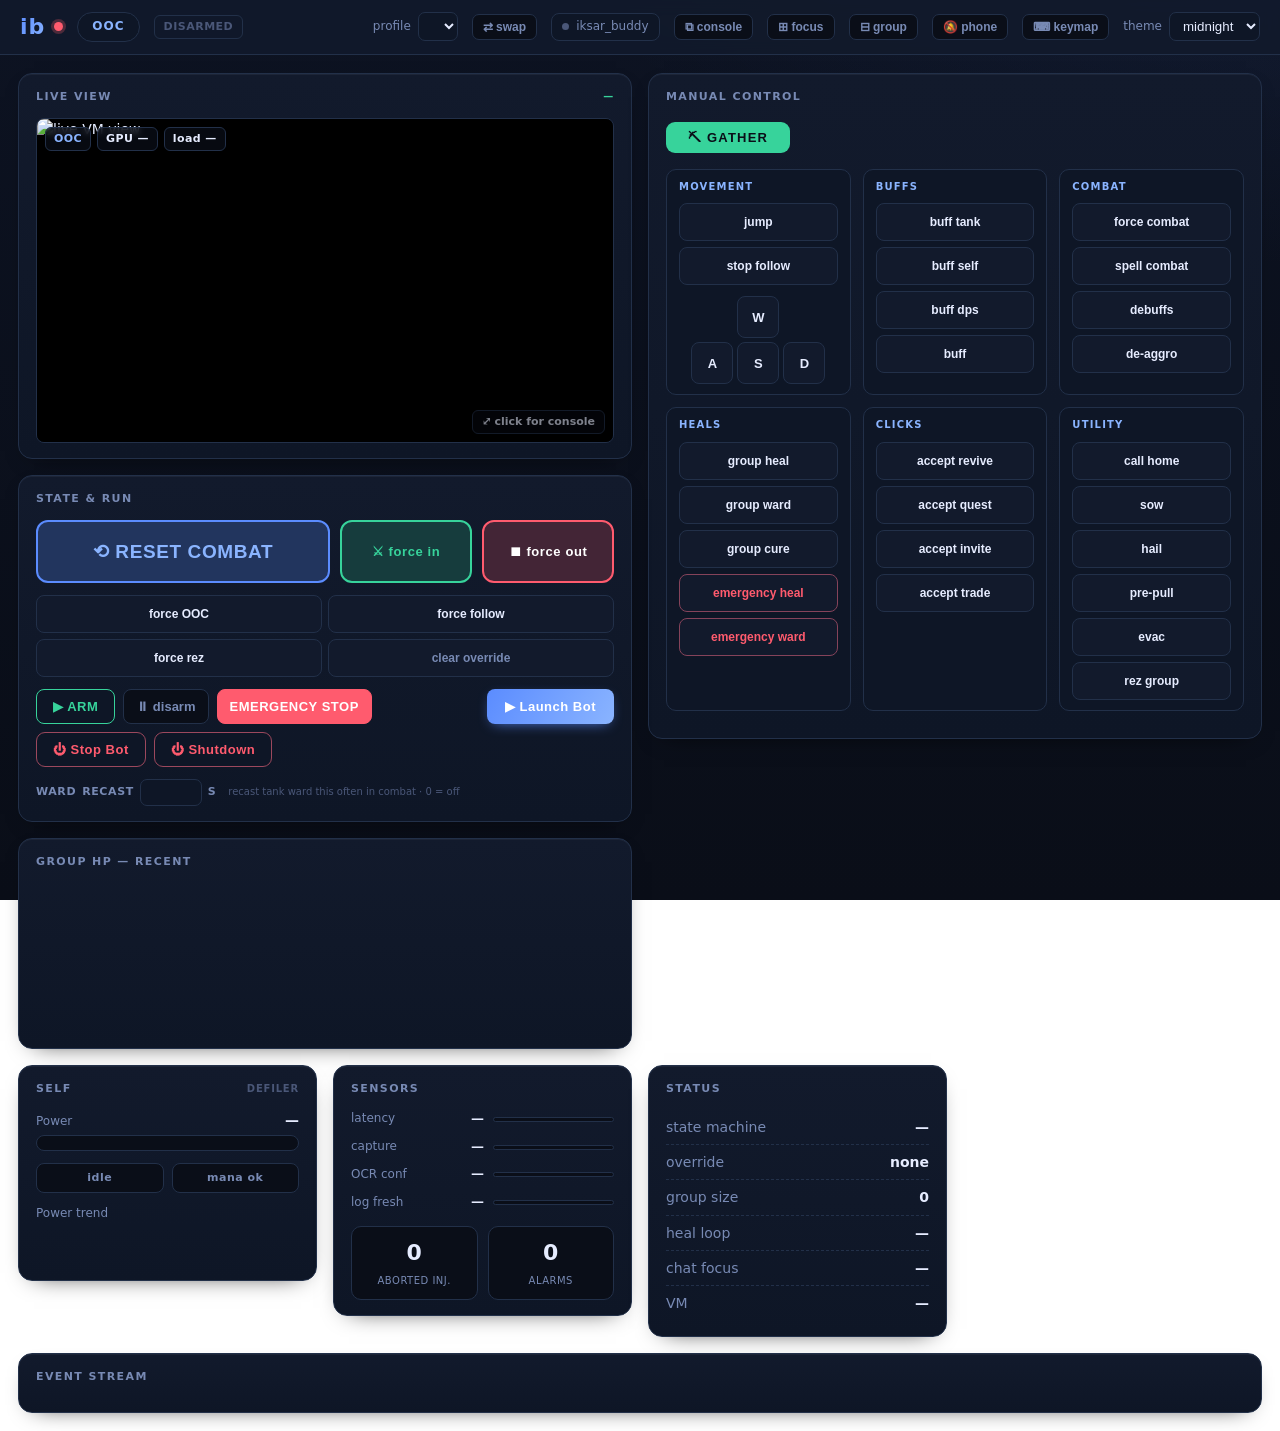
==== commit 4a3245ae: "REFACTOR Session E: P5 UI cleanup — ui-core.js + harvest page split + inline-style purge P5.4: web_c" ====
--- a/brain/web/static/index.html
+++ b/brain/web/static/index.html
@@ -4,7 +4,7 @@
   <meta charset="utf-8" />
   <meta name="viewport" content="width=device-width, initial-scale=1" />
   <title>ib</title>
-  <link rel="stylesheet" href="themes.css?v=20260701n" />
+  <link rel="stylesheet" href="themes.css?v=20260706a" />
 </head>
 <body>
   <!-- top bar -->
@@ -50,7 +50,7 @@
 
   <main class="grid">
     <!-- LIVE VIEW -->
-    <section class="panel span-2 live-panel" style="order:1">
+    <section class="panel span-2 live-panel">
       <h2>Live view <span class="sub" id="liveAge">—</span></h2>
       <div class="live-wrap">
         <img id="liveFrame" class="live-frame" alt="live VM view" />
@@ -64,7 +64,7 @@
     </section>
 
     <!-- STATE & RUN -->
-    <section class="panel span-2 staterun-panel" style="order:3">
+    <section class="panel span-2 staterun-panel">
       <h2>State &amp; run</h2>
       <div class="combat-toggle">
         <button id="resetCombatBtn" class="big-combat reset">⟲ RESET COMBAT</button>
@@ -94,14 +94,14 @@
       <!-- Dirge mana-feed threshold (shown only for a support/Dirge profile) -->
       <div class="tune-row dirge-only" hidden>
         <label class="tune" title="power fraction below which pos 2/3/4 get a mana feed; 0 = off">
-          mana feed &lt;<input type="number" id="tMana" min="0" max="1" step="0.05" style="width:60px" /></label>
+          mana feed &lt;<input type="number" id="tMana" min="0" max="1" step="0.05" /></label>
         <span class="tune-hint">reactive mana feed on group positions 2/3/4 · 0 = off</span>
       </div>
     </section>
 
     <!-- RECAST BUFFS (Dirge only) — one row per periodic buff: name, interval, target,
          live countdown, and a manual cast that resets that timer. Filled by app.js. -->
-    <section class="panel dirge-only recast-panel" id="recastPanel" hidden style="order:2">
+    <section class="panel dirge-only recast-panel" id="recastPanel" hidden>
       <h2>Recast buffs <span class="sub">auto-recast in combat · ▶ casts now &amp; resets</span></h2>
       <div class="recast-head">
         <span>buff</span><span>every</span><span>target</span><span>next</span><span></span>
@@ -112,13 +112,13 @@
     <!-- GROUP panel removed from the main page (cluttered) — use the ⊟ group pop-out -->
 
     <!-- GROUP HP HISTORY (right side, next to State & run) -->
-    <section class="panel span-2 graph-panel" style="order:4">
+    <section class="panel span-2 graph-panel">
       <h2>Group HP — recent <span class="sub" id="graphLegend"></span></h2>
       <canvas id="hpGraph" class="hp-graph" width="640" height="150"></canvas>
     </section>
 
     <!-- SELF -->
-    <section class="panel" style="order:5">
+    <section class="panel self-panel">
       <h2>Self <span class="sub" id="selfClass">Defiler</span></h2>
       <div class="metric">
         <div class="metric-head"><span>Power</span><b id="powerPct">—</b></div>
@@ -135,7 +135,7 @@
     </section>
 
     <!-- SENSORS -->
-    <section class="panel" style="order:6">
+    <section class="panel sensors-panel">
       <h2>Sensors</h2>
       <div class="sensors">
         <div class="sensor"><span>latency</span><b id="latency">—</b><div class="bar-mini"><i id="latBar"></i></div></div>
@@ -150,7 +150,7 @@
     </section>
 
     <!-- MANUAL CONTROL -->
-    <section class="panel span-2 control-panel" style="order:2">
+    <section class="panel span-2 control-panel">
       <h2>Manual control</h2>
 
       <div class="ctl-grid" id="actionGrid"></div>
@@ -232,7 +232,7 @@
     </section>
 
     <!-- STATUS -->
-    <section class="panel" style="order:7">
+    <section class="panel status-panel">
       <h2>Status</h2>
       <div class="kv"><span>state machine</span><b id="stateK">—</b></div>
       <div class="kv"><span>override</span><b id="override">none</b></div>
@@ -243,7 +243,7 @@
     </section>
 
     <!-- EVENT STREAM -->
-    <section class="panel events-panel" style="order:9">
+    <section class="panel events-panel">
       <h2>Event stream</h2>
       <ul id="events" class="events"></ul>
     </section>
@@ -281,6 +281,7 @@
   </div>
 
   <script src="toast.js?v=20260701b"></script>
-  <script src="app.js?v=20260701p"></script>
+  <script src="ui-core.js?v=20260706a"></script>
+  <script src="app.js?v=20260706a"></script>
 </body>
 </html>
--- a/brain/web/static/themes.css
+++ b/brain/web/static/themes.css
@@ -114,6 +114,16 @@
    left-column panels (group, graph, self...) stack UNDER the console instead of
    leaving dead space. */
 .control-panel { grid-row:span 3; }
+/* panel ordering (was inline style="order:N" on each <section> — REFACTOR P5.3) */
+.live-panel { order:1; }
+.control-panel, .recast-panel { order:2; }
+.staterun-panel { order:3; }
+.graph-panel { order:4; }
+.self-panel { order:5; }
+.sensors-panel { order:6; }
+.status-panel { order:7; }
+.events-panel { order:9; }
+#tMana { width:60px; }
 .panel {
   background:linear-gradient(var(--panel),var(--panel2));
   border:1px solid var(--line); border-radius:14px; padding:15px 17px;
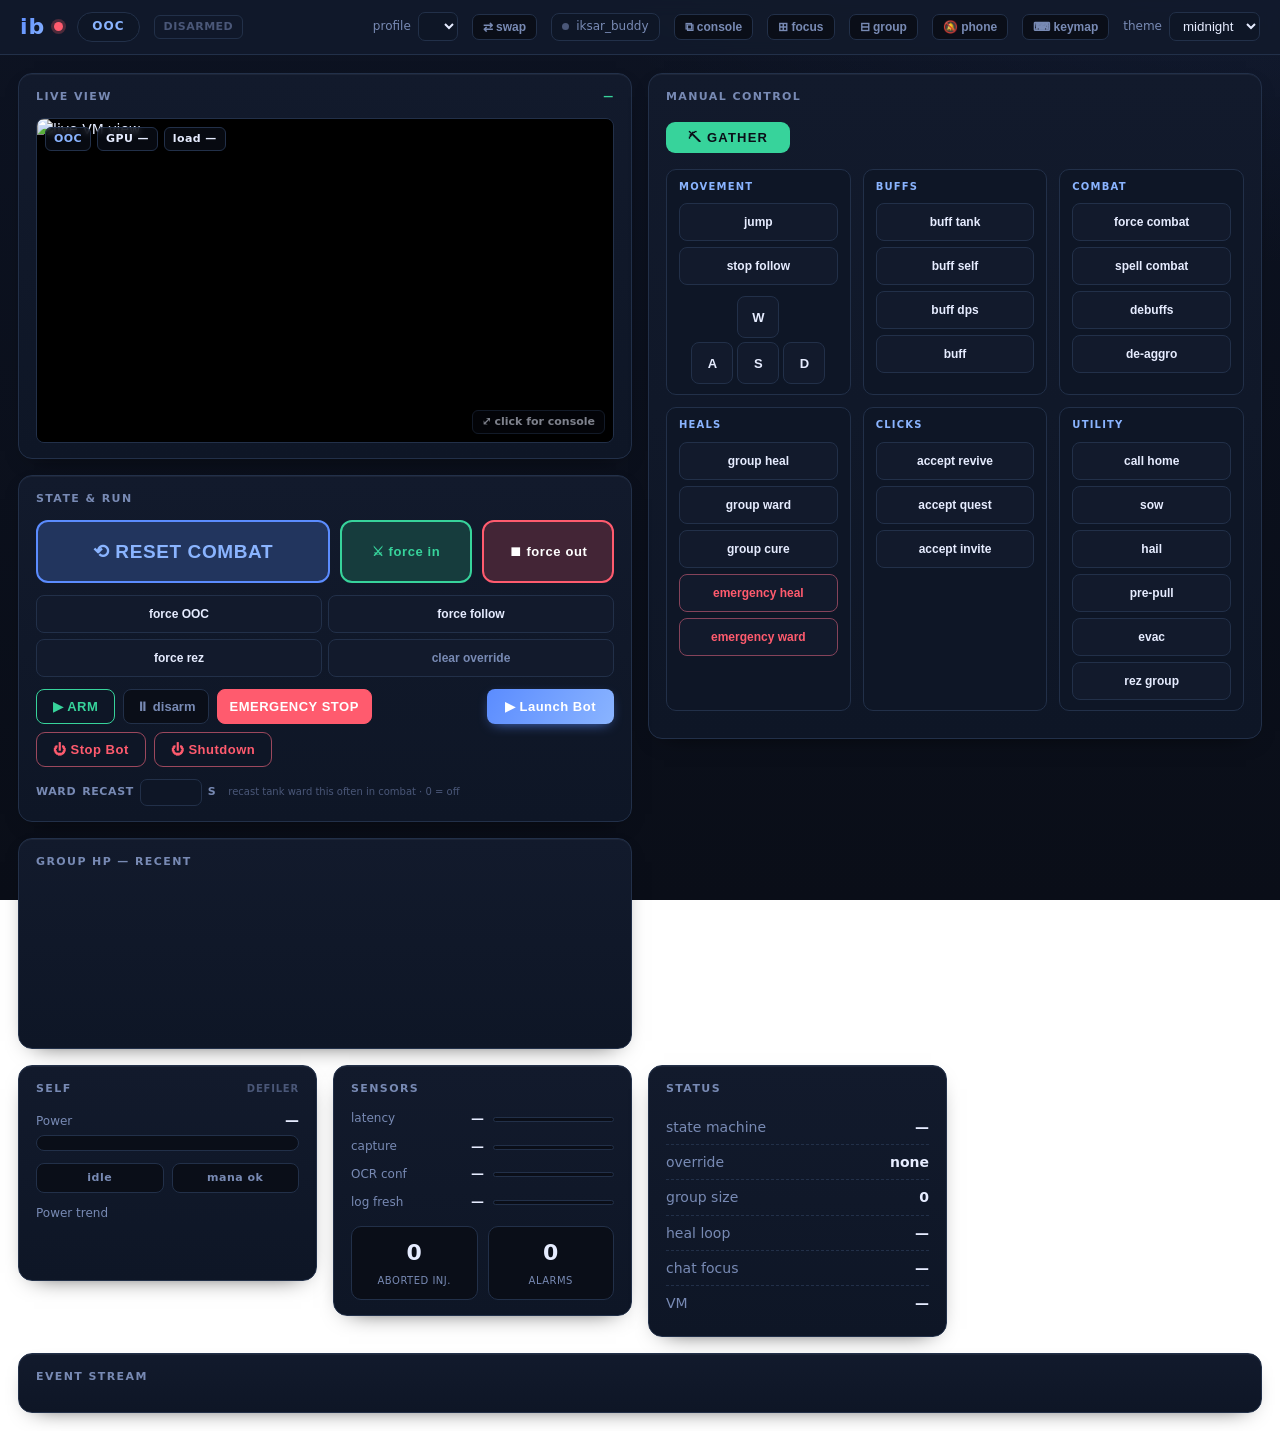
==== commit 5bd9a99a: "accept helpers: fix dirge invite click (self-heal Disabled ibgclick), retries; drop trade button Roo" ====
--- a/brain/web/static/index.html
+++ b/brain/web/static/index.html
@@ -213,7 +213,6 @@
             <button data-accept="revive">accept revive</button>
             <button data-accept="quest">accept quest</button>
             <button data-accept="invite">accept invite</button>
-            <button data-accept="trade">accept trade</button>
           </div>
         </div>
 
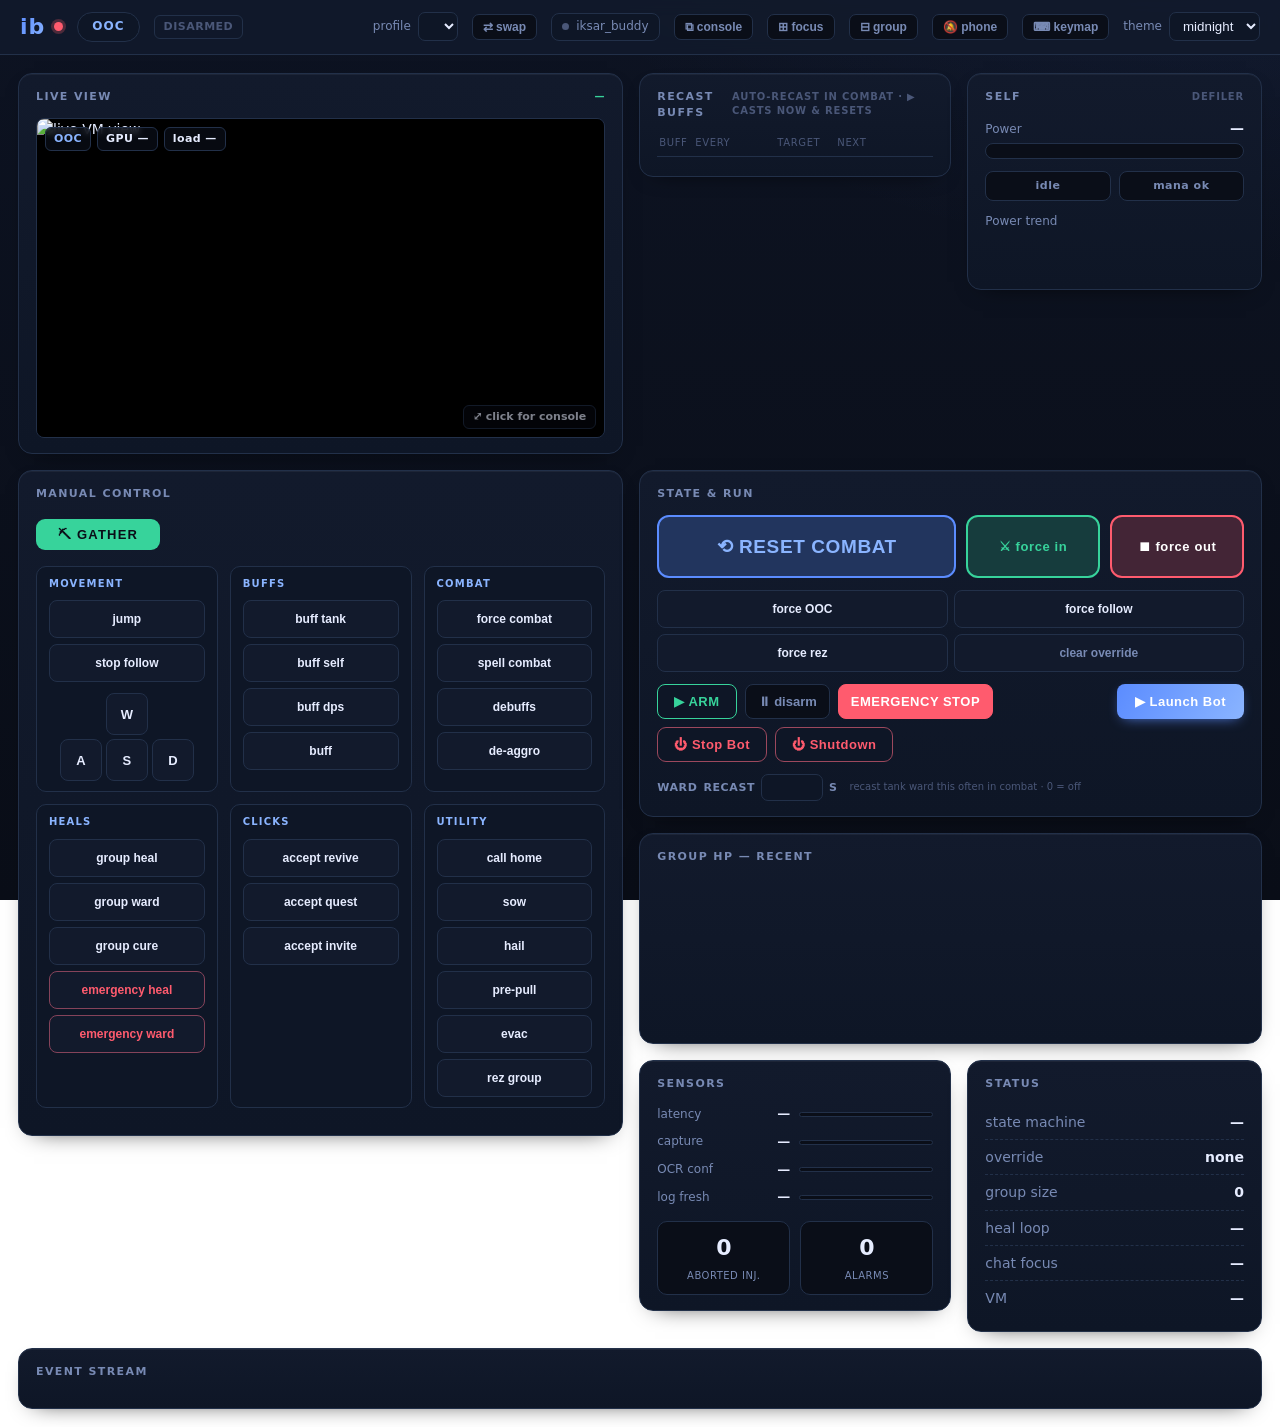
==== commit 822ae2f0: "healer: port Dirge Recast-buffs panel to all healers (Fury HoTs incl. Fury Flatulence) The brain alr" ====
--- a/brain/web/static/index.html
+++ b/brain/web/static/index.html
@@ -99,9 +99,11 @@
       </div>
     </section>
 
-    <!-- RECAST BUFFS (Dirge only) — one row per periodic buff: name, interval, target,
-         live countdown, and a manual cast that resets that timer. Filled by app.js. -->
-    <section class="panel dirge-only recast-panel" id="recastPanel" hidden>
+    <!-- RECAST BUFFS (Dirge + healers) — one row per periodic buff / HoT: name,
+         interval, target, live countdown, and a manual cast that resets that timer.
+         A Fury runs HoTs (e.g. Fury Flatulence) here just like the Dirge runs buffs.
+         Always shown; rows with no key mapped render as ".unset". Filled by app.js. -->
+    <section class="panel recast-panel" id="recastPanel">
       <h2>Recast buffs <span class="sub">auto-recast in combat · ▶ casts now &amp; resets</span></h2>
       <div class="recast-head">
         <span>buff</span><span>every</span><span>target</span><span>next</span><span></span>
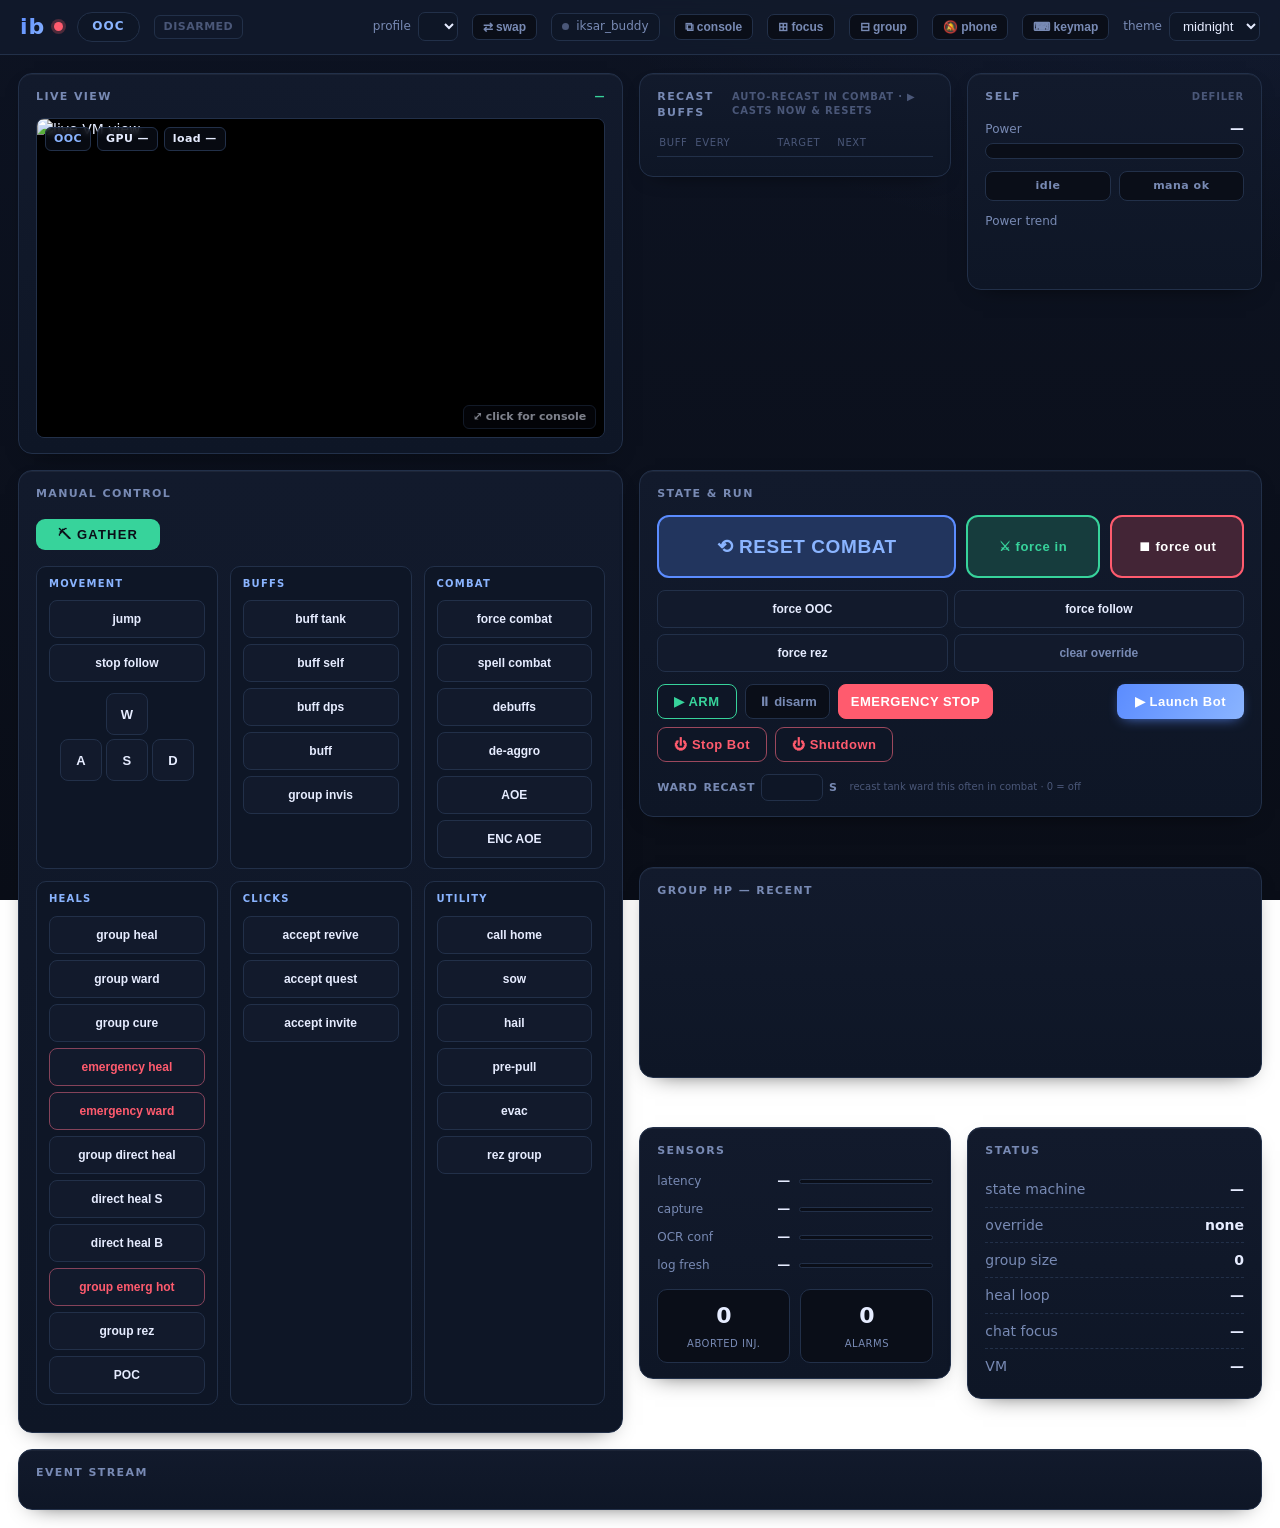
==== commit 41aea0a4: "furyflatulence: add manual buttons/roles (POC, group cure/emerg-hot/rez/invis/direct-heal, direct he" ====
--- a/brain/web/static/index.html
+++ b/brain/web/static/index.html
@@ -181,6 +181,7 @@
             <button data-group="buff_self">buff self</button>
             <button data-group="buff_dps">buff dps</button>
             <button data-group="buff">buff</button>
+            <button data-group="group_invis">group invis</button>
           </div>
         </div>
 
@@ -191,6 +192,8 @@
             <button data-group="spell_attack">spell combat</button>
             <button data-group="debuff">debuffs</button>
             <button data-group="deaggro">de-aggro</button>
+            <button data-group="aoe_attack">AOE</button>
+            <button data-group="enc_aoe">ENC AOE</button>
           </div>
         </div>
 
@@ -202,6 +205,12 @@
             <button data-group="group_cure">group cure</button>
             <button data-group="emergency_heal" class="emer">emergency heal</button>
             <button data-group="emergency_ward" data-maint="emergency" class="emer">emergency ward</button>
+            <button data-group="group_direct_heal">group direct heal</button>
+            <button data-group="direct_heal_small">direct heal S</button>
+            <button data-group="direct_heal_big">direct heal B</button>
+            <button data-group="group_emergency_hot" class="emer">group emerg hot</button>
+            <button data-group="group_rez">group rez</button>
+            <button data-group="poc">POC</button>
           </div>
         </div>
 
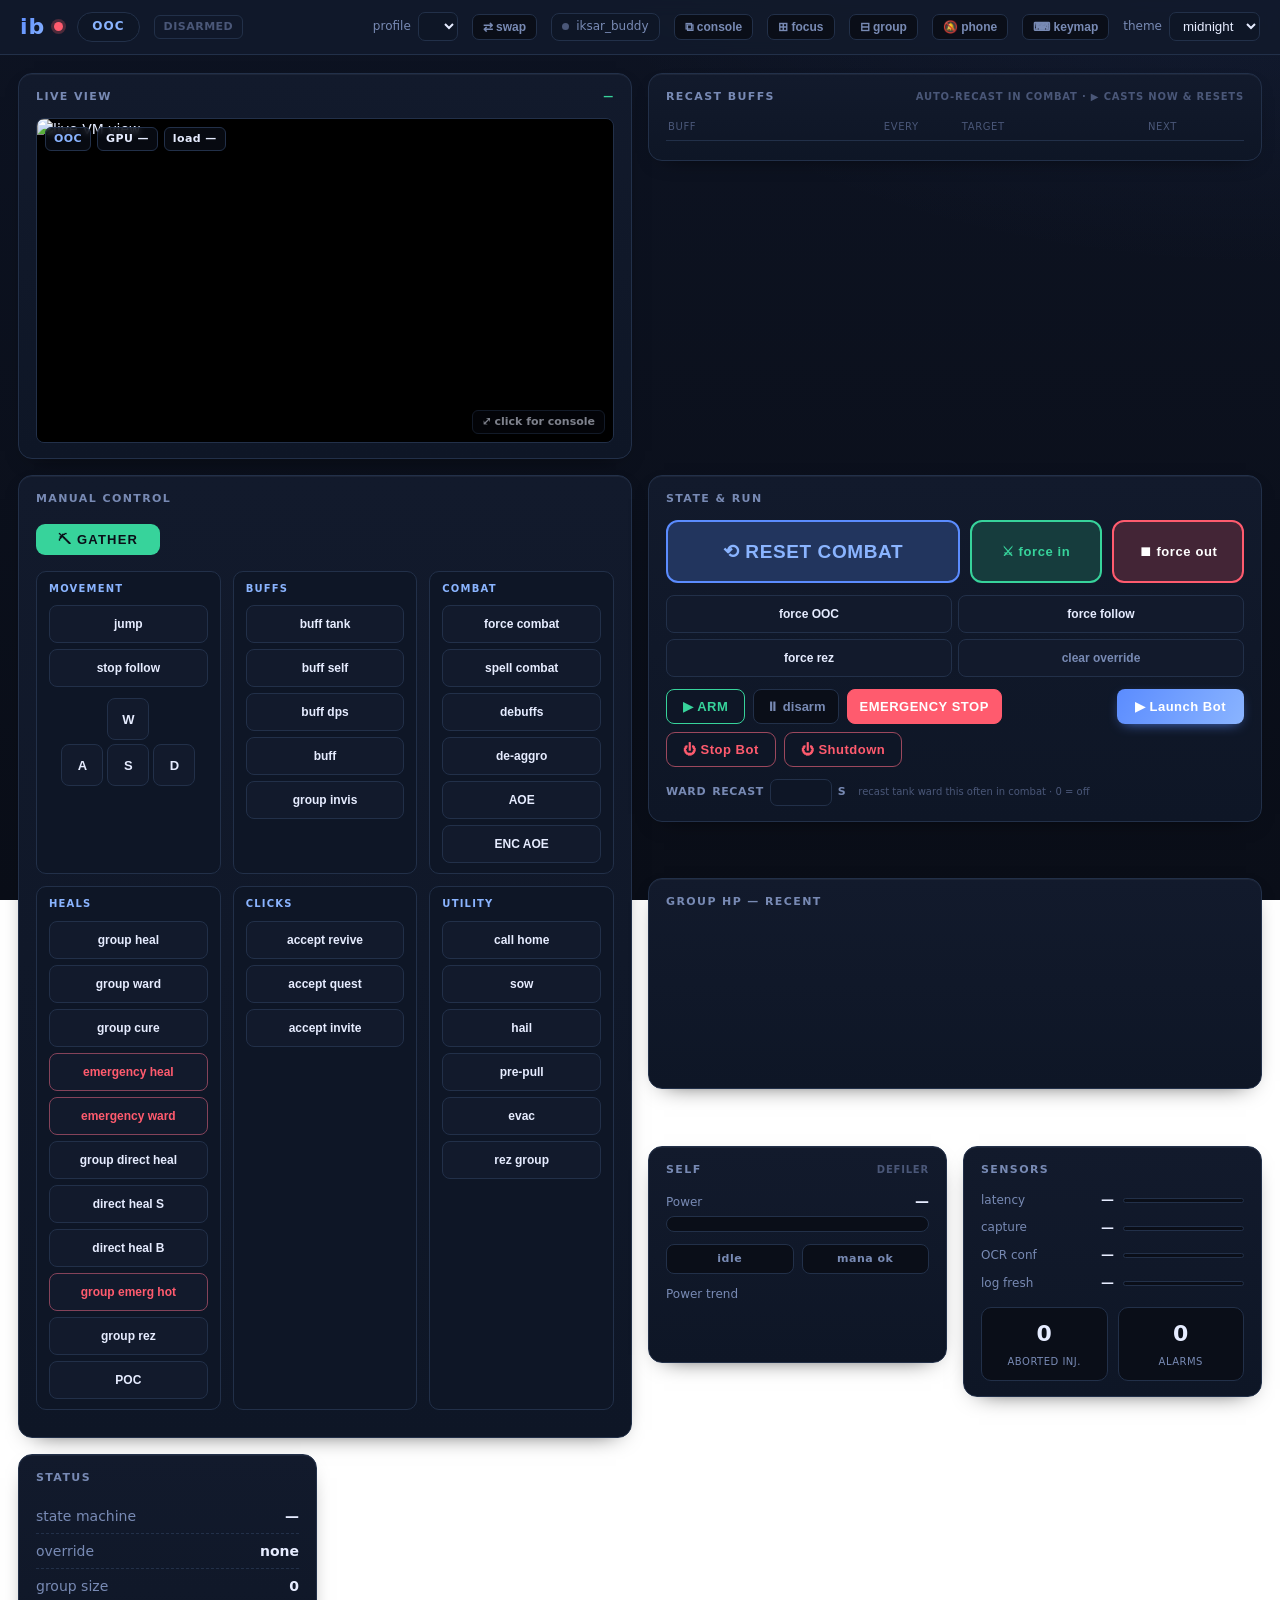
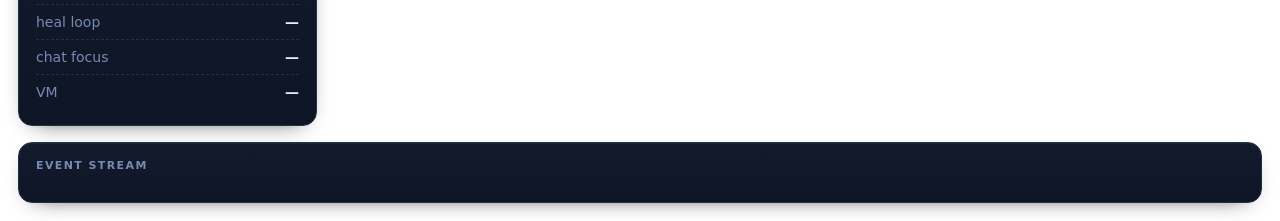
==== commit 5fee0d90: "healer ui: widen Recast buffs to full half-width + labeled target dropdown Recast-buffs panel was 1 " ====
--- a/brain/web/static/index.html
+++ b/brain/web/static/index.html
@@ -4,7 +4,7 @@
   <meta charset="utf-8" />
   <meta name="viewport" content="width=device-width, initial-scale=1" />
   <title>ib</title>
-  <link rel="stylesheet" href="themes.css?v=20260706a" />
+  <link rel="stylesheet" href="themes.css?v=20260723a" />
 </head>
 <body>
   <!-- top bar -->
@@ -103,7 +103,7 @@
          interval, target, live countdown, and a manual cast that resets that timer.
          A Fury runs HoTs (e.g. Fury Flatulence) here just like the Dirge runs buffs.
          Always shown; rows with no key mapped render as ".unset". Filled by app.js. -->
-    <section class="panel recast-panel" id="recastPanel">
+    <section class="panel span-2 recast-panel" id="recastPanel">
       <h2>Recast buffs <span class="sub">auto-recast in combat · ▶ casts now &amp; resets</span></h2>
       <div class="recast-head">
         <span>buff</span><span>every</span><span>target</span><span>next</span><span></span>
@@ -292,6 +292,6 @@
 
   <script src="toast.js?v=20260701b"></script>
   <script src="ui-core.js?v=20260706a"></script>
-  <script src="app.js?v=20260706a"></script>
+  <script src="app.js?v=20260723a"></script>
 </body>
 </html>
--- a/brain/web/static/themes.css
+++ b/brain/web/static/themes.css
@@ -304,7 +304,7 @@
 .act.rez { border-left:3px solid var(--bad); }
 
 /* Dirge recast-buffs panel: one row per periodic buff */
-.recast-head, .recast-row { display:grid; grid-template-columns:1.5fr 74px 52px 46px 40px;
+.recast-head, .recast-row { display:grid; grid-template-columns:1.4fr 70px minmax(150px,1.2fr) 46px 40px;
   gap:8px; align-items:center; }
 .recast-head { color:var(--faint); font-size:10px; text-transform:uppercase; letter-spacing:.6px;
   padding:2px 2px 6px; border-bottom:1px solid var(--line); margin-bottom:4px; }
@@ -315,6 +315,7 @@
 .rc-int, .rc-tgt { width:100%; background:var(--panel2); border:1px solid var(--line); color:var(--fg);
   border-radius:6px; padding:5px 6px; font-size:12px; }
 .rc-int:focus, .rc-tgt:focus { outline:none; border-color:var(--accent); }
+select.rc-tgt { cursor:pointer; }
 .rc-count { font-variant-numeric:tabular-nums; font-weight:700; font-size:13px; text-align:right; color:var(--accent2,#7aa2ff); }
 .rc-exec { background:color-mix(in srgb,var(--good) 22%,var(--panel2)); border:1px solid color-mix(in srgb,var(--good) 55%,var(--line));
   color:var(--fg); border-radius:7px; padding:6px 0; cursor:pointer; font-weight:800; }
@@ -478,9 +479,9 @@
 .focus-edit:hover { color:var(--fg); border-color:var(--accent); }
 .focus-edit.done { color:var(--bg); background:var(--good); border-color:var(--good); font-weight:700; }
 
-.focus-grid { display:grid; gap:8px; padding:10px; }
-.fbtn { position:relative; min-height:62px; border-radius:12px; cursor:pointer;
-  border:1px solid var(--line); color:var(--fg); font-weight:800; font-size:14px;
+.focus-grid { --fscale:1; display:grid; gap:calc(8px * var(--fscale)); padding:calc(10px * var(--fscale)); }
+.fbtn { position:relative; min-height:calc(62px * var(--fscale)); border-radius:calc(12px * var(--fscale)); cursor:pointer;
+  border:1px solid var(--line); color:var(--fg); font-weight:800; font-size:calc(14px * var(--fscale));
   letter-spacing:.4px; background:linear-gradient(var(--panel),var(--panel2));
   box-shadow:0 4px 14px -10px #000, 0 1px 0 color-mix(in srgb,var(--fg) 6%,transparent) inset;
   transition:transform .06s, box-shadow .12s, filter .12s; }
@@ -488,7 +489,7 @@
 .fbtn:active { transform:translateY(2px); }
 .fbtn.danger { background:linear-gradient(color-mix(in srgb,var(--bad) 60%,#000),color-mix(in srgb,var(--bad) 38%,#000));
   border-color:var(--bad); color:#fff; }
-.fbtn.big { grid-column:1 / -1; min-height:56px; font-size:16px; letter-spacing:1px;
+.fbtn.big { grid-column:1 / -1; min-height:calc(56px * var(--fscale)); font-size:calc(16px * var(--fscale)); letter-spacing:1px;
   background:linear-gradient(color-mix(in srgb,var(--accent) 24%,var(--panel)),var(--panel2));
   border-color:color-mix(in srgb,var(--accent) 55%,var(--line)); color:var(--accent2); }
 .fbtn.big.danger { background:linear-gradient(color-mix(in srgb,var(--bad) 32%,var(--panel)),var(--panel2));
@@ -541,10 +542,26 @@
 .ed-hint { color:var(--faint); text-transform:none; letter-spacing:0; margin-left:8px; }
 .ed-list { list-style:none; margin:0; padding:0; display:flex; flex-direction:column; gap:3px; }
 .ed-item { display:flex; align-items:center; gap:9px; padding:6px 8px; border-radius:8px;
-  background:var(--panel2); border:1px solid var(--line); cursor:grab; }
-.ed-item.drag { opacity:.5; }
-.ed-grip { color:var(--faint); cursor:grab; }
+  background:var(--panel2); border:1px solid var(--line); }
+.ed-item.on { border-color:color-mix(in srgb, var(--accent) 40%, var(--line)); }
+.ed-move { display:flex; gap:2px; min-width:100px; }
+.ed-move-off { min-width:100px; }
+.ed-mv { width:22px; height:24px; padding:0; border:1px solid var(--line); border-radius:6px;
+  background:var(--panel); color:var(--muted); cursor:pointer; font-size:11px; line-height:1; }
+.ed-mv:hover:not(:disabled) { color:var(--fg); border-color:var(--accent); }
+.ed-mv:disabled { opacity:.28; cursor:default; }
 .ed-name { font-weight:600; }
+/* focus-window dividers (grid rows that group buttons) */
+.fdiv { grid-column:1 / -1; display:flex; align-items:center; gap:10px; margin:3px 2px; }
+.fdiv::before, .fdiv::after { content:""; flex:1; height:2px; border-radius:2px; background:var(--line); }
+.fdiv-lbl { color:var(--muted); font-size:10px; text-transform:uppercase; letter-spacing:1px; white-space:nowrap; }
+.fdiv.plain { display:block; height:2px; background:var(--line); border-radius:2px; margin:6px 2px; }
+.ed-divider .ed-name { color:var(--faint); font-style:italic; text-transform:uppercase; font-size:10px; letter-spacing:1px; }
+.ed-divlabel { flex:1; min-width:80px; background:var(--panel); color:var(--fg); border:1px solid var(--line);
+  border-radius:6px; padding:4px 7px; font-size:12px; }
+.ed-del { width:26px; height:24px; padding:0; border:1px solid var(--line); border-radius:6px;
+  background:var(--panel2); color:var(--muted); cursor:pointer; font-size:12px; }
+.ed-del:hover { color:#e06b6b; border-color:#e06b6b; }
 .ed-kind { margin-left:auto; font-size:9px; text-transform:uppercase; color:var(--accent2); letter-spacing:.5px; }
 .ed-color { width:30px; height:24px; padding:0; border:1px solid var(--line); border-radius:6px;
   background:none; cursor:pointer; }
@@ -553,6 +570,9 @@
 .ed-colreset:hover { color:var(--fg); border-color:var(--accent); }
 .ed-actions { display:flex; align-items:center; gap:14px; margin-top:12px; }
 .ed-cols { font-size:12px; color:var(--muted); display:flex; align-items:center; gap:6px; }
+.ed-scale { font-size:12px; color:var(--muted); display:flex; align-items:center; gap:6px; }
+.ed-scale input[type=range] { width:96px; accent-color:var(--accent); cursor:pointer; }
+.ed-scale #scaleVal { font-variant-numeric:tabular-nums; color:var(--fg); min-width:34px; }
 .ed-cols select, .focus-editor .theme select { background:var(--panel2); color:var(--fg);
   border:1px solid var(--line); border-radius:6px; padding:4px 7px; }
 .focus-editor .ed-actions .done { margin-left:auto; }
